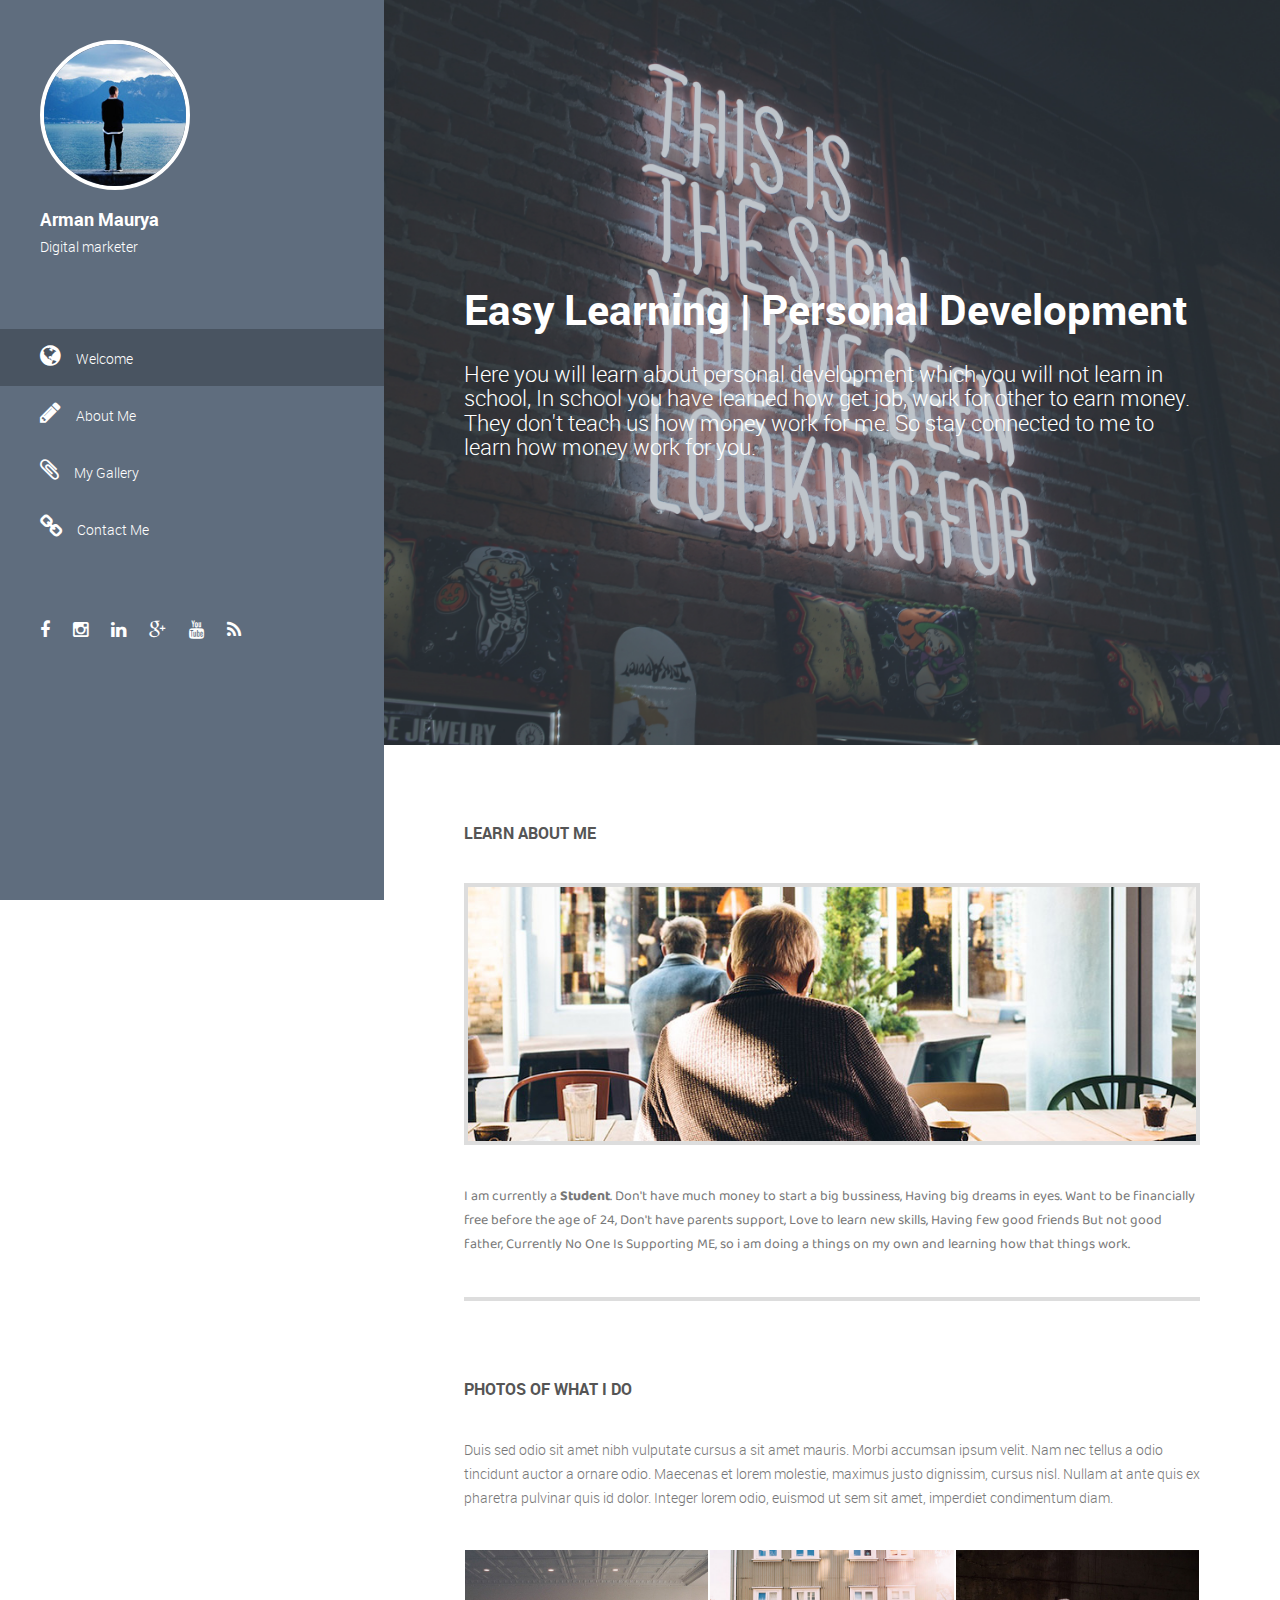
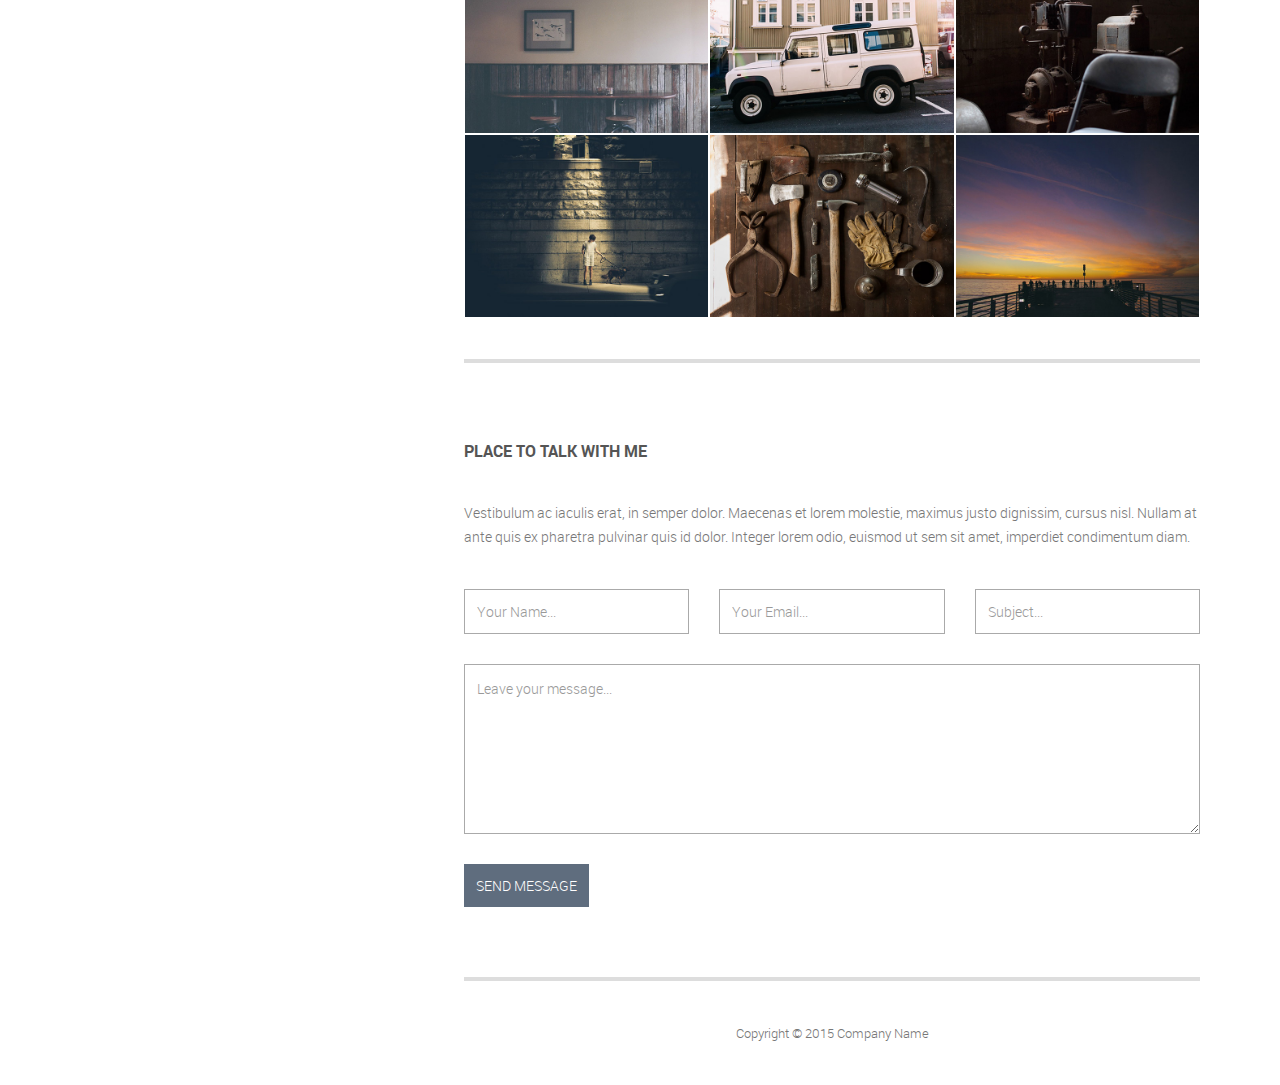
==== index.html @ f07951be "Update index.html" ====
<!DOCTYPE html>
<!--[if lt IE 7]>      <html class="no-js lt-ie9 lt-ie8 lt-ie7"> <![endif]-->
<!--[if IE 7]>         <html class="no-js lt-ie9 lt-ie8"> <![endif]-->
<!--[if IE 8]>         <html class="no-js lt-ie9"> <![endif]-->
<!--[if gt IE 8]><!--> <html class="no-js"> <!--<![endif]-->
    <head>
        <meta charset="utf-8">
        <meta http-equiv="X-UA-Compatible" content="IE=edge">
        <title>Arman Maurya</title>
        <meta name="description" content="">
        <!-- 
    	Volton Template
    	http://www.templatemo.com/tm-441-volton
        -->
        <meta name="viewport" content="width=device-width, initial-scale=1">
        
        <link rel="stylesheet" href="css/normalize.css">
        <link rel="stylesheet" href="css/font-awesome.css">
        <link rel="stylesheet" href="css/bootstrap.min.css">
        <link rel="stylesheet" href="css/templatemo-style.css">
        <script src="js/vendor/modernizr-2.6.2.min.js"></script>
        <link href="https://fonts.googleapis.com/css2?family=Baloo+Bhai+2:wght@600&family=Bree+Serif&display=swap" rel="stylesheet">
    </head>
    <body>
        <!--[if lt IE 7]>
            <p class="browsehappy">You are using an <strong>outdated</strong> browser. Please <a href="http://browsehappy.com/">upgrade your browser</a> to improve your experience.</p>
        <![endif]-->
    
        <div class="responsive-header visible-xs visible-sm">
            <div class="container">
                <div class="row">
                    <div class="col-md-12">
                        <div class="top-section">
                            <div class="profile-image">
                                <img src="img/profile.jpg" alt="Volton">
                            </div>
                            <div class="profile-content">
                                <h3 class="profile-title">Arman Maurya</h3>
                                <p class="profile-description">Digital Marketer</p>
                            </div>
                        </div>
                    </div>
                </div>
                <a href="#" class="toggle-menu"><i class="fa fa-bars"></i></a>
                <div class="main-navigation responsive-menu">
                    <ul class="navigation">
                        <li><a href="#top"><i class="fa fa-home"></i>Home</a></li>
                        <li><a href="#about"><i class="fa fa-user"></i>About Me</a></li>
                        <li><a href="#projects"><i class="fa fa-newspaper-o"></i>My Gallery</a></li>
                        <li><a href="#contact"><i class="fa fa-envelope"></i>Contact Me</a></li>
                    </ul>
                </div>
            </div>
        </div>

        <!-- SIDEBAR -->
        <div class="sidebar-menu hidden-xs hidden-sm">
            <div class="top-section">
                <div class="profile-image">
                    <img src="img/profile.jpg" alt="Volton">
                </div>
                <h3 class="profile-title">Arman Maurya</h3>
                <p class="profile-description">Digital marketer</p>
            </div> <!-- top-section -->
            <div class="main-navigation">
                <ul class="navigation">
                    <li><a href="#top"><i class="fa fa-globe"></i>Welcome</a></li>
                    <li><a href="#about"><i class="fa fa-pencil"></i>About Me</a></li>
                    <li><a href="#projects"><i class="fa fa-paperclip"></i>My Gallery</a></li>
                    <li><a href="#contact"><i class="fa fa-link"></i>Contact Me</a></li>
                </ul>
            </div> <!-- .main-navigation -->
            <div class="social-icons">
                <ul>
                    <li><a href="#"><i class="fa fa-facebook"></i></a></li>
                    <li><a href="https://www.instagram.com/arman.maurya6/"><i class="fa fa-instagram"></i></a></li>
                    <li><a href="#"><i class="fa fa-linkedin"></i></a></li>
                    <li><a href="#"><i class="fa fa-google-plus"></i></a></li>
                    <li><a href="#"><i class="fa fa-youtube"></i></a></li>
                    <li><a href="#"><i class="fa fa-rss"></i></a></li>
                </ul>
            </div> <!-- .social-icons -->
        </div> <!-- .sidebar-menu -->
        

        <div class="banner-bg" id="top">
            <div class="banner-overlay"></div>
            <div class="welcome-text">
                <h2>Easy Learning | Personal Development</h2>
                <h5>Here you will learn about personal development which you will not learn in school, In school you have learned how get job, work for other to earn
                    money. They don't teach us how money work for me. So stay connected to me to learn how money work for you.
                </h5>
            </div>
        </div>

        <!-- MAIN CONTENT -->
        <div class="main-content">
            <div class="fluid-container">

                <div class="content-wrapper">
                
                    <!-- ABOUT -->
                    <div class="page-section" id="about">
                    <div class="row">
                        <div class="col-md-12">
                            <h4 class="widget-title">Learn About Me</h4>
                            <div class="about-image">
                                <img src="img/8.jpg" alt="about me">
                            </div>
                            <p class="about-me">I am currently a <strong>Student</strong>. Don't have much money to start a big bussiness, Having big dreams in eyes. Want to be financially free before the age of 24, Don't have parents support, Love to learn new skills, Having few good friends But not good father, Currently No One Is Supporting ME, so i am doing a things on my own and learning how that things work. </p>
                            <hr>
                        </div>
                    </div> <!-- #about -->
                    </div>
                    
                    <!-- PROJECTS -->
                    <div class="page-section" id="projects">
                    <div class="row">
                        <div class="col-md-12">
                            <h4 class="widget-title">PHOTOS OF WHAT I DO</h4>
                            <p>Duis sed odio sit amet nibh vulputate cursus a sit amet mauris. Morbi accumsan ipsum velit. Nam nec tellus a odio tincidunt auctor a ornare odio. Maecenas et lorem molestie, maximus justo dignissim, cursus nisl. Nullam at ante quis ex pharetra pulvinar quis id dolor. Integer lorem odio, euismod ut sem sit amet, imperdiet condimentum diam.</p>
                        </div>
                    </div>
                    <div class="row projects-holder">
                        <div class="col-md-4 col-sm-6">
                            <div class="project-item">
                                <img src="img/1.jpg" alt="">
                                <div class="project-hover">
                                    <div class="inside">
                                        <h5><a href="#">Pellentesque porta ligula</a></h5>
                                        <p>Lorem ipsum dolor sit amet, consectetur adipiscing elit. Aliquam cursus</p>
                                    </div>
                                </div>
                            </div>
                        </div>
                        <div class="col-md-4 col-sm-6">
                            <div class="project-item">
                                <img src="img/2.jpg" alt="">
                                <div class="project-hover">
                                    <div class="inside">
                                        <h5><a href="#">Pellentesque porta ligula</a></h5>
                                        <p>Lorem ipsum dolor sit amet, consectetur adipiscing elit. Aliquam cursus</p>
                                    </div>
                                </div>
                            </div>
                        </div>
                        <div class="col-md-4 col-sm-6">
                            <div class="project-item">
                                <img src="img/3.jpg" alt="">
                                <div class="project-hover">
                                    <div class="inside">
                                        <h5><a href="#">Pellentesque porta ligula</a></h5>
                                        <p>Lorem ipsum dolor sit amet, consectetur adipiscing elit. Aliquam cursus.</p>
                                    </div>
                                </div>
                            </div>
                        </div>
                        <div class="col-md-4 col-sm-6">
                            <div class="project-item">
                                <img src="img/4.jpg" alt="">
                                <div class="project-hover">
                                    <div class="inside">
                                        <h5><a href="#">Pellentesque porta ligula</a></h5>
                                        <p>Quisque mattis sit amet dolor eu scelerisque. Vivamus bibendum massa et nisl tempus commodo.</p>
                                    </div>
                                </div>
                            </div>
                        </div>
                        <div class="col-md-4 col-sm-6">
                            <div class="project-item">
                                <img src="img/5.jpg" alt="">
                                <div class="project-hover">
                                    <div class="inside">
                                        <h5><a href="#">Pellentesque porta ligula</a></h5>
                                        <p>Quisque mattis sit amet dolor eu scelerisque. Vivamus bibendum massa et nisl tempus commodo.</p>
                                    </div>
                                </div>
                            </div>
                        </div>
                        <div class="col-md-4 col-sm-6">
                            <div class="project-item">
                                <img src="img/6.jpg" alt="">
                                <div class="project-hover">
                                    <div class="inside">
                                        <h5><a href="#">Pellentesque porta ligula</a></h5>
                                        <p>Quisque mattis sit amet dolor eu scelerisque. Vivamus bibendum massa et nisl tempus commodo.</p>
                                    </div>
                                </div>
                            </div>
                        </div>
                    </div> <!-- .projects-holder -->
                    </div>
                    <hr>

                    <!-- CONTACT -->
                    <div class="page-section" id="contact">
                    <div class="row">
                        <div class="col-md-12">
                            <h4 class="widget-title">PLACE TO TALK WITH ME</h4>
                            <p>Vestibulum ac iaculis erat, in semper dolor. Maecenas et lorem molestie, maximus justo dignissim, cursus nisl. Nullam at ante quis ex pharetra pulvinar quis id dolor. Integer lorem odio, euismod ut sem sit amet, imperdiet condimentum diam.</p>
                        </div>
                    </div>
                    <div class="row">
                        <form action="#" method="post" class="contact-form">
                            <fieldset class="col-md-4 col-sm-6">
                                <input type="text" id="your-name" placeholder="Your Name...">
                            </fieldset>
                            <fieldset class="col-md-4 col-sm-6">
                                <input type="email" id="email" placeholder="Your Email...">
                            </fieldset>
                            <fieldset class="col-md-4 col-sm-12">
                                <input type="text" id="your-subject" placeholder="Subject...">
                            </fieldset>
                            <fieldset class="col-md-12 col-sm-12">
                                <textarea name="message" id="message" cols="30" rows="6" placeholder="Leave your message..."></textarea>
                            </fieldset>
                            <fieldset class="col-md-12 col-sm-12">
                                <input type="submit" class="button big default" value="Send Message">
                            </fieldset>
                        </form>
                    </div> <!-- .contact-form -->
                    </div>
                    <hr>

                    <div class="row" id="footer">
                        <div class="col-md-12 text-center">
                            <p class="copyright-text">Copyright &copy; 2015 Company Name</p>
                        </div>
                    </div>

                </div>

            </div>
        </div>

        <script src="js/vendor/jquery-1.10.2.min.js"></script>
        <script src="js/min/plugins.min.js"></script>
        <script src="js/min/main.min.js"></script>

    </body>
</html>
---- css/templatemo-style.css ----
/*

Volton Template

http://www.templatemo.com/tm-441-volton

*/

@font-face {
  font-family: 'robotolight';
  src: url("../fonts/Roboto-Light-webfont.eot");
  src: url("../fonts/Roboto-Light-webfont.eot?#iefix") format("embedded-opentype"), url("../fonts/Roboto-Light-webfont.woff") format("woff"), url("../fonts/Roboto-Light-webfont.ttf") format("truetype"), url("../fonts/Roboto-Light-webfont.svg#robotolight") format("svg");
  font-weight: normal;
  font-style: normal;
}
@font-face {
  font-family: 'robotoregular';
  src: url("../fonts/Roboto-Regular-webfont.eot");
  src: url("../fonts/Roboto-Regular-webfont.eot?#iefix") format("embedded-opentype"), url("../fonts/Roboto-Regular-webfont.woff") format("woff"), url("../fonts/Roboto-Regular-webfont.ttf") format("truetype"), url("../fonts/Roboto-Regular-webfont.svg#robotoregular") format("svg");
  font-weight: normal;
  font-style: normal;
}
@font-face {
  font-family: 'robotobold';
  src: url("../fonts/Roboto-Bold-webfont.eot");
  src: url("../fonts/Roboto-Bold-webfont.eot?#iefix") format("embedded-opentype"), url("../fonts/Roboto-Bold-webfont.woff") format("woff"), url("../fonts/Roboto-Bold-webfont.ttf") format("truetype"), url("../fonts/Roboto-Bold-webfont.svg#robotobold") format("svg");
  font-weight: normal;
  font-style: normal;
}
/*---------------------------------------------------------
 1. Reset
-------------------------------------------------------- */
html, body, div, span, applet, object, iframe, h1, h2, h3, h4, h5, h6, p, blockquote, pre, a, abbr, acronym, address, big, cite, code, del, dfn, em, img, ins, kbd, q, s, samp, small, strike, strong, sub, sup, tt, var, b, u, i, center, dl, dt, dd, ol, ul, li, fieldset, form, label, legend, table, caption, tbody, tfoot, thead, tr, th, td, article, aside, canvas, details, embed, figure, figcaption, footer, header, hgroup, menu, nav, output, ruby, section, summary, time, mark, audio, video {
  margin: 0;
  padding: 0;
  border: 0;
  font-size: 100%;
  vertical-align: baseline;
}

.blue {
	color: #06C;
}

.green {
	color: #090;
}

main {
  display: block;
}

body {
  line-height: 1;
}

ol,
ul {
  list-style: none;
}

blockquote,
q {
  quotes: none;
}

blockquote:before,
blockquote:after {
  content: '';
  content: none;
}

table {
  border-collapse: collapse;
  border-spacing: 0;
}

html {
  font-size: 100%;
  -webkit-text-size-adjust: 100%;
  -ms-text-size-adjust: 100%;
}

a:focus {
  outline: none;
}

article,
aside,
details,
figcaption,
figure,
footer,
header,
hgroup,
nav,
section {
  display: block;
}

audio,
canvas,
video {
  display: inline-block;
  *display: inline;
  *zoom: 1;
}

audio:not([controls]) {
  display: none;
}

sub,
sup {
  line-height: 0;
  position: relative;
  vertical-align: baseline;
}

sup {
  top: -.5em;
}

sub {
  bottom: -.25em;
}

img {
  border: 0;
  -ms-interpolation-mode: bicubic;
}

button,
input,
select,
textarea {
  font-size: 100%;
  margin: 0;
  vertical-align: baseline;
  *vertical-align: middle;
}

button,
input {
  line-height: normal;
  *overflow: visible;
}

button::-moz-focus-inner,
input::-moz-focus-inner {
  border: 0;
  padding: 0;
}

button,
input[type="button"],
input[type="reset"],
input[type="submit"] {
  cursor: pointer;
  -webkit-appearance: button;
}

input[type="search"] {
  -webkit-appearance: textfield;
}

input[type="search"]:-webkit-search-decoration {
  -webkit-appearance: none;
}

textarea {
  overflow: auto;
  vertical-align: top;
}

/*---------------------------------------------------------
 2. Basic Style
-------------------------------------------------------- */
body {
  font-size: 14px;
  line-height: 24px;
  color: #777777;
  font-family: 'robotolight';
  overflow-x: hidden;
}

.about-me {
  font-family: 'Baloo Bhai 2', cursive;
}

a {
  color: #006699;
  -webkit-transition: all 150ms ease-in-out;
  -moz-transition: all 150ms ease-in-out;
  -ms-transition: all 150ms ease-in-out;
  -o-transition: all 150ms ease-in-out;
  transition: all 150ms ease-in-out;
  text-decoration: none !important;
}
a:hover {
  color: #555555;
}

h1, h2, h3, h4, h5 {
  color: #555555;
}

::-webkit-input-placeholder {
  color: #999999;
}

:-moz-placeholder {
  /* Firefox 18- */
  color: #999999;
}

::-moz-placeholder {
  /* Firefox 19+ */
  color: #999999;
}

:-ms-input-placeholder {
  color: #999999;
}

.main-content,
.banner-bg {
  float: right;
  width: 77%;
}
@media screen and (max-width: 1290px) {
  .main-content,
  .banner-bg {
    width: 70%;
  }
}
@media screen and (max-width: 992px) {
  .main-content,
  .banner-bg {
    width: 100%;
  }
}

.content-wrapper {
  padding: 0 80px;
}
@media screen and (max-width: 992px) {
  .content-wrapper {
    padding: 0 30px;
  }
}

h4.widget-title {
  font-size: 16px;
  font-family: 'robotobold';
  text-transform: uppercase;
  margin-bottom: 40px;
}

hr {
  position: relative;
  outline: 0;
  border: 0;
  width: 100%;
  height: 4px;
  background: #dddddd;
  margin-top: 40px;
  margin-bottom: 0;
}

.page-section {
  padding-top: 80px;
}

/*---------------------------------------------------------
 3. Header
-------------------------------------------------------- */
.sidebar-menu {
  float: left;
  width: 23%;
  height: 100%;
  position: fixed;
  background-color: #5f6d7e;
  color: white;
  overflow-y: hidden;
}
@media screen and (max-width: 1290px) {
  .sidebar-menu {
    overflow-y: scroll;
    width: 30%;
  }
}

.top-section {
  padding: 40px;
}

.profile-image {
  width: 150px;
  height: 150px;
  border: 4px solid white;
  -webkit-border-radius: 75px;
  border-radius: 75px;
  overflow: hidden;
  margin-bottom: 20px;
}
.profile-image img {
  width: 100%;
}

h3.profile-title {
  margin-bottom: 5px;
  color: white;
  font-size: 18px;
  font-family: 'robotobold';
}

.main-navigation {
  margin: 30px 0;
}
.main-navigation li {
  display: block;
}
.main-navigation li a {
  padding: 15px 40px;
  display: block;
  color: white;
  font-size: 14px;
}
.main-navigation li a i {
  margin-right: 15px;
  font-size: 24px;
}
.main-navigation li a:hover {
  background: #5b6878;
}
.main-navigation li a.active {
  background: #495461;
}
.main-navigation li a.active:hover {
  background: #495461;
}

.social-icons {
  display: block;
  padding: 30px 40px;
}
.social-icons li {
  display: inline-block;
  margin-right: 20px;
}
.social-icons a {
  font-size: 18px;
  color: white;
}
.social-icons a:hover {
  color: #282e35;
}

.responsive-header {
  background: #5f6d7e;
  text-align: center;
}
@media screen and (max-width: 992px) {
  .responsive-header .main-navigation {
    margin-top: 10px;
    display: none;
  }
}
@media screen and (max-width: 992px) {
  .responsive-header p {
    color: white;
  }
}
@media screen and (max-width: 992px) {
  .responsive-header .profile-image {
    float: left;
    width: 100px;
    height: 100px;
    -webkit-border-radius: 50px;
    border-radius: 50px;
    overflow: hidden;
    margin-right: 30px;
  }
  .responsive-header .profile-content {
    text-align: left;
    margin-top: 30px;
    overflow: hidden;
  }
}

@media screen and (max-width: 992px) {
  .top-section {
    padding-bottom: 0;
  }
}

@media screen and (max-width: 992px) {
  .main-navigation a {
    padding: 10px;
  }
  .main-navigation a.active {
    background: #5f6d7e !important;
  }
  .main-navigation a:hover {
    background: #5f6d7e !important;
  }
}

.toggle-menu {
  width: 100%;
  display: block;
  padding: 20px;
  margin-top: 30px;
  background: #6cc0f7;
  color: white;
  font-size: 18px;
}
.toggle-menu:hover {
  color: white;
}

/*---------------------------------------------------------
 4. Main Content
-------------------------------------------------------- */
/*------ banner ------ */
.banner-bg {
  padding: 286px 80px;
  position: relative;
  background: url("../img/7.jpg");
  background-repeat: no-repeat;
  background-position: center;
  background-size: cover;
  z-index: 2;
}

.banner-overlay {
  position: absolute;
  width: 100%;
  height: 100%;
  background: rgba(95, 109, 126, 0.4);
  top: 0;
  left: 0;
  z-index: 3;
}

.welcome-text {
  position: relative;
  z-index: 4;
}
.welcome-text h2 {
  font-size: 42px;
  font-family: 'robotobold';
  color: white;
  margin-bottom: 30px;
}
.welcome-text h5 {
  font-size: 22px;
  color: white;
}

/*------ about us ------ */
.about-image {
  overflow: hidden;
  border: 4px solid #dddddd;
  margin-bottom: 40px;
}
.about-image img {
  width: 100%;
  display: block;
}

/*------ projects ------ */
.projects-holder {
  margin-right: 0;
  margin-left: 0;
  margin-top: 40px;
}
.projects-holder .col-md-4,
.projects-holder .col-md-4 {
  padding-right: 1px;
  padding-left: 1px;
}

.project-item {
  width: 100%;
  margin-bottom: 2px;
  overflow: hidden;
  position: relative;
}
.project-item img {
  width: 100%;
  display: block;
}
.project-item:hover .project-hover {
  top: 0;
  opacity: 1;
  visibility: visible;
}

.project-hover {
  position: absolute;
  width: 100%;
  height: 100%;
  top: 40px;
  left: 0;
  background: rgba(0, 0, 0, 0.9);
  opacity: 0;
  visibility: 0;
  -webkit-transition: all 200ms linear;
  -moz-transition: all 200ms linear;
  -ms-transition: all 200ms linear;
  -o-transition: all 200ms linear;
  transition: all 200ms linear;
}
.project-hover .inside {
  position: absolute;
  width: 100%;
  left: 0;
  bottom: 0;
  padding: 30px;
}
.project-hover h5 {
  font-size: 16px;
  margin-bottom: 15px;
}
.project-hover h5 a {
  color: white;
}
.project-hover p {
  color: white;
  font-size: 13px;
  line-height: 20px;
}

/*------ contact ------ */
.contact-form {
  margin-top: 40px;
}
.contact-form input, .contact-form textarea {
  width: 100%;
  outline: 0;
  border: 1px solid #aaaaaa;
  padding: 12px;
  color: #999999;
  margin-bottom: 30px;
}
.contact-form input:focus, .contact-form textarea:focus {
  outline: 0;
}
.contact-form .button {
  width: auto;
  background: #5f6d7e;
  color: white;
  text-transform: uppercase;
  border: 0;
}

/*---------------------------------------------------------
 5. Footer
-------------------------------------------------------- */
#footer p.copyright-text {
  margin: 40px 0;
  font-size: 13px;
}
#footer p.copyright-text a {
  color: #5f6d7e;
}
#footer p.copyright-text a:hover {
  color: #6cc0f7;
}
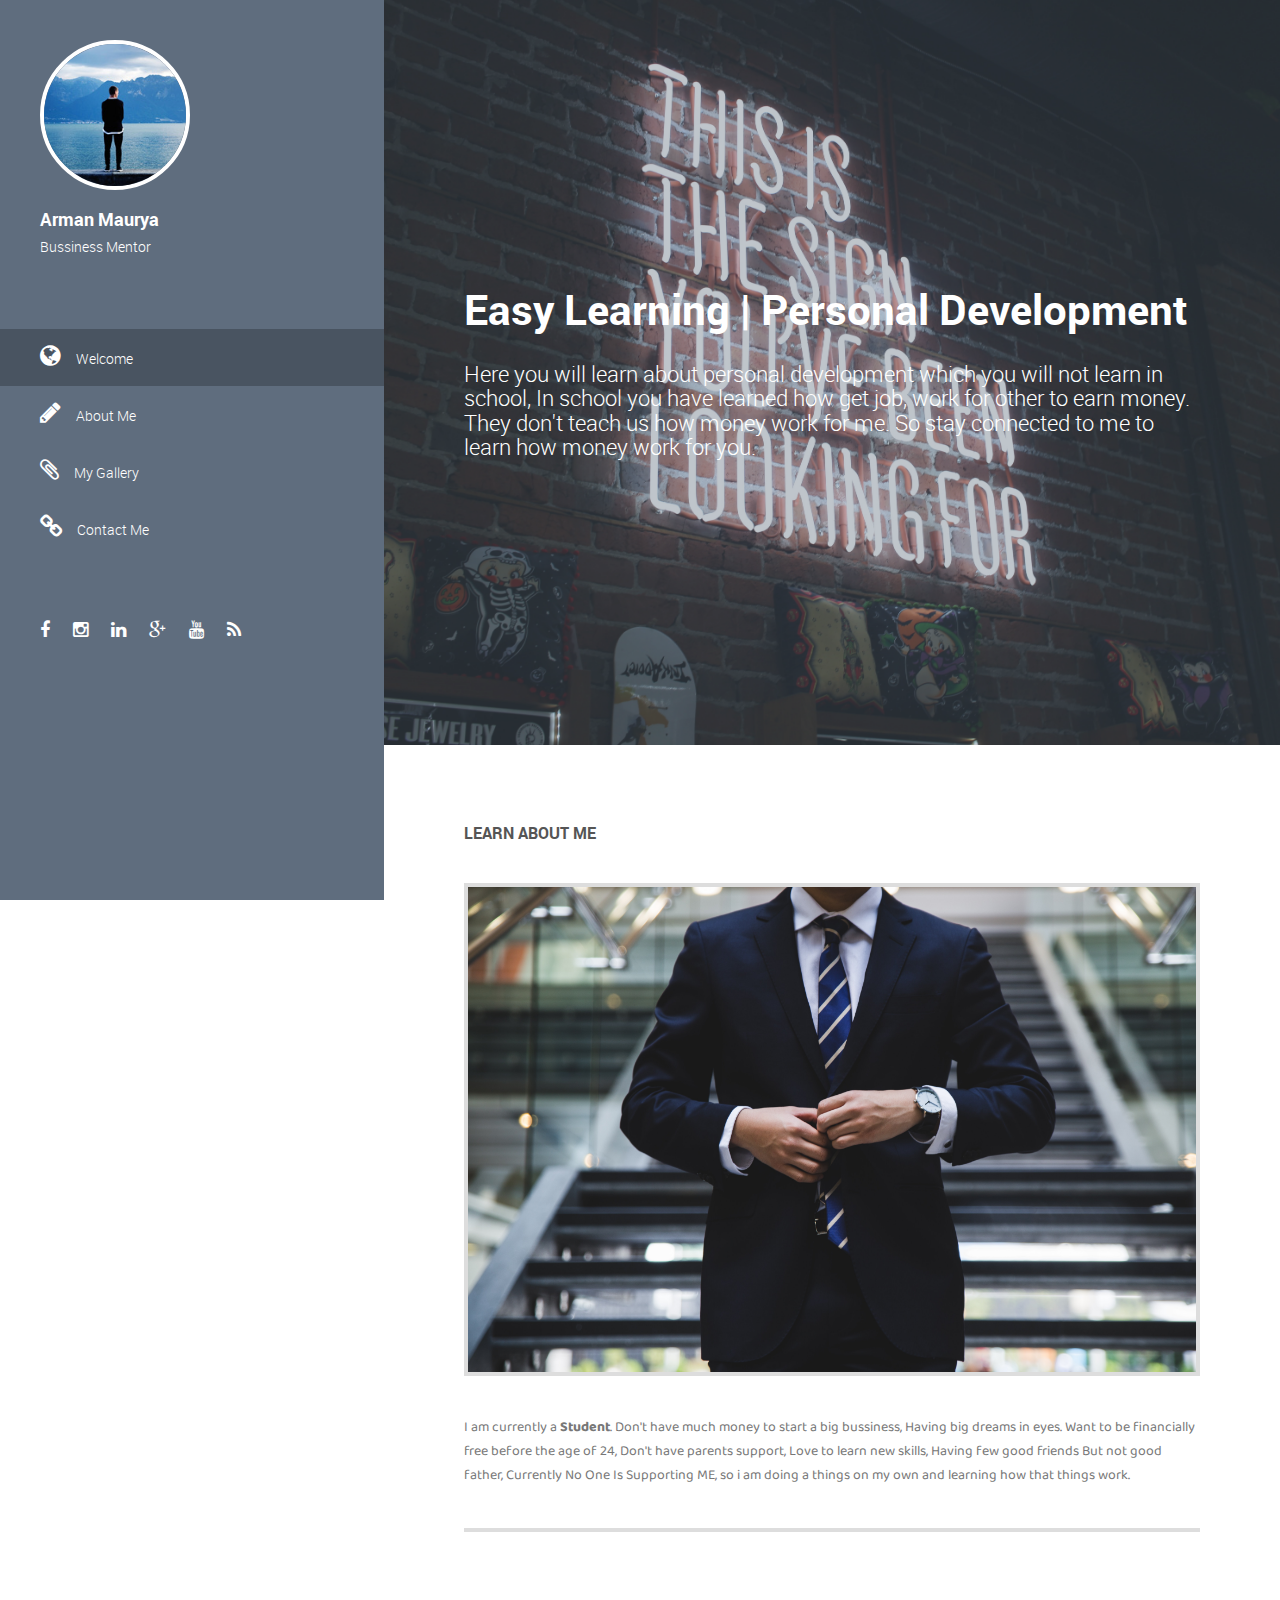
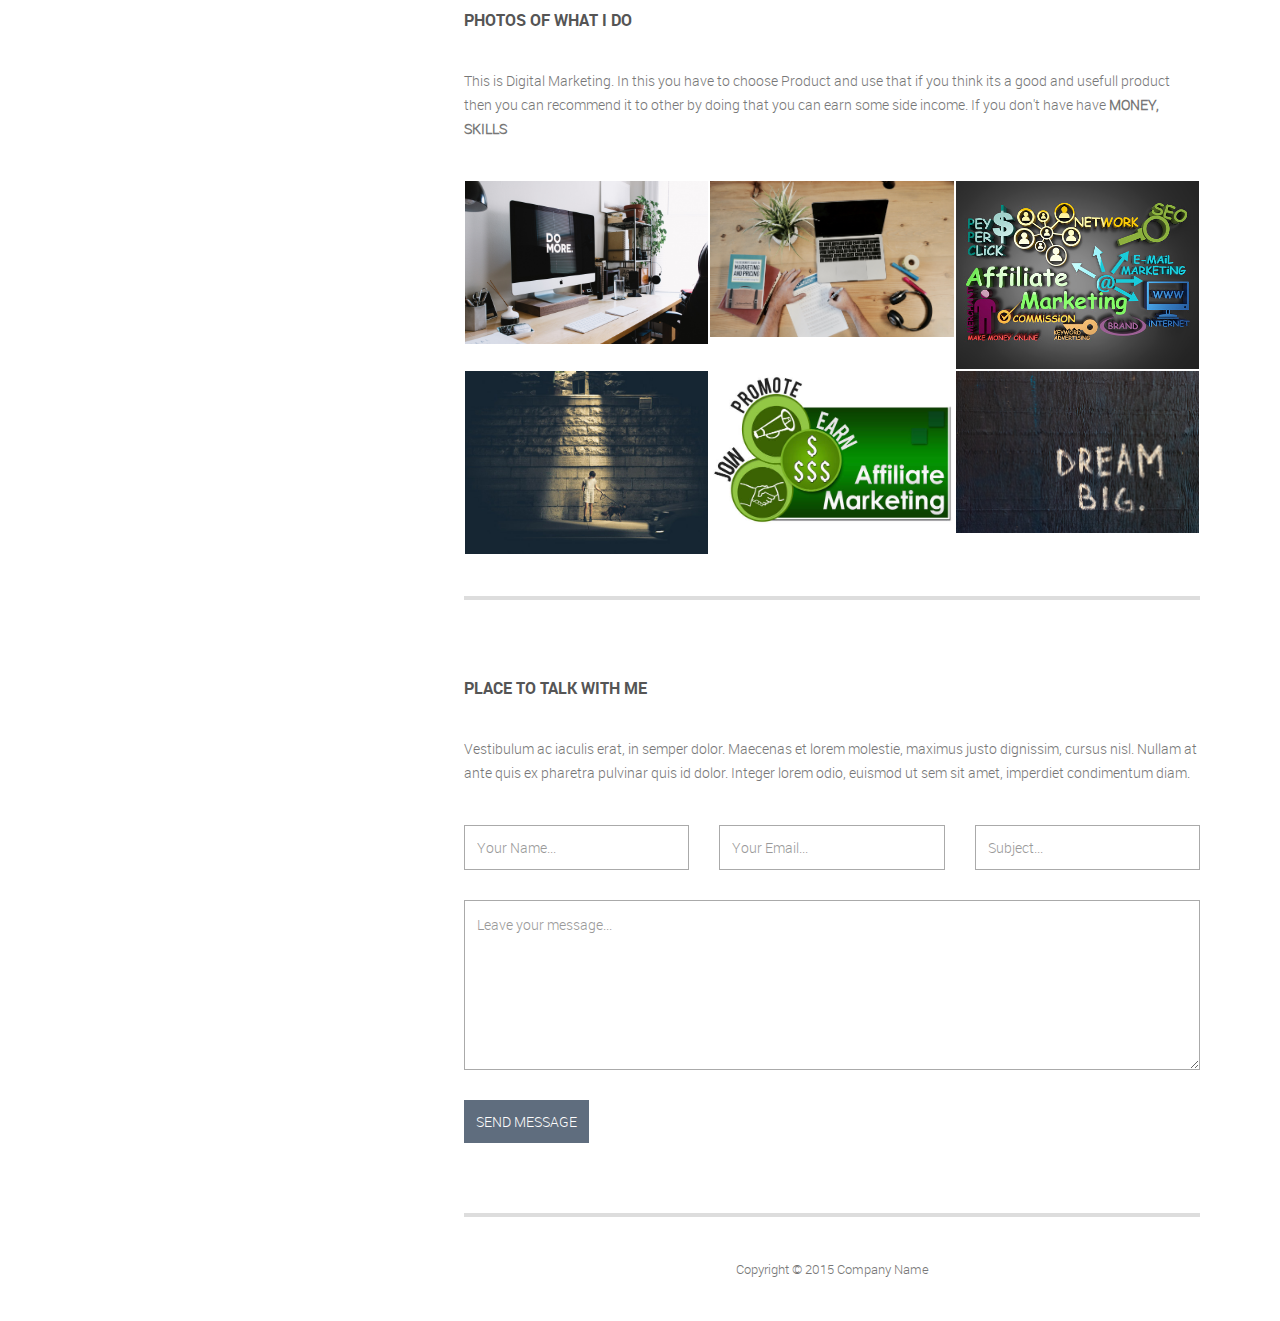
==== commit 5fd41dcc: "Add files via upload" ====
--- a/index.html
+++ b/index.html
@@ -36,7 +36,7 @@
                             </div>
                             <div class="profile-content">
                                 <h3 class="profile-title">Arman Maurya</h3>
-                                <p class="profile-description">Digital Marketer</p>
+                                <p class="profile-description">Bussiness Mentor</p>
                             </div>
                         </div>
                     </div>
@@ -60,7 +60,7 @@
                     <img src="img/profile.jpg" alt="Volton">
                 </div>
                 <h3 class="profile-title">Arman Maurya</h3>
-                <p class="profile-description">Digital marketer</p>
+                <p class="profile-description">Bussiness Mentor</p>
             </div> <!-- top-section -->
             <div class="main-navigation">
                 <ul class="navigation">
@@ -73,7 +73,7 @@
             <div class="social-icons">
                 <ul>
                     <li><a href="#"><i class="fa fa-facebook"></i></a></li>
-                    <li><a href="https://www.instagram.com/arman.maurya6/"><i class="fa fa-instagram"></i></a></li>
+                    <li><a href="#"><i class="fa fa-instagram"></i></a></li>
                     <li><a href="#"><i class="fa fa-linkedin"></i></a></li>
                     <li><a href="#"><i class="fa fa-google-plus"></i></a></li>
                     <li><a href="#"><i class="fa fa-youtube"></i></a></li>
@@ -118,7 +118,9 @@
                     <div class="row">
                         <div class="col-md-12">
                             <h4 class="widget-title">PHOTOS OF WHAT I DO</h4>
-                            <p>Duis sed odio sit amet nibh vulputate cursus a sit amet mauris. Morbi accumsan ipsum velit. Nam nec tellus a odio tincidunt auctor a ornare odio. Maecenas et lorem molestie, maximus justo dignissim, cursus nisl. Nullam at ante quis ex pharetra pulvinar quis id dolor. Integer lorem odio, euismod ut sem sit amet, imperdiet condimentum diam.</p>
+                            <p>This is Digital Marketing. In this you have to choose Product and use that if you think its a good and usefull product then you can recommend it to other by doing that you can earn some side income.
+                                If you don't have have <strong>MONEY, SKILLS</strong>
+                            </p>
                         </div>
                     </div>
                     <div class="row projects-holder">
@@ -238,4 +240,4 @@
         <script src="js/min/main.min.js"></script>
 
     </body>
-</html>
+</html>--- a/css/templatemo-style.css
+++ b/css/templatemo-style.css
@@ -408,13 +408,14 @@
 }
 
 .toggle-menu {
-  width: 100%;
-  display: block;
-  padding: 20px;
-  margin-top: 30px;
-  background: #6cc0f7;
-  color: white;
-  font-size: 18px;
+    margin-bottom: 7px;
+    width: 100%;
+    display: block;
+    padding: 20px;
+    margin-top: 12px;
+    background: #6cc0f7;
+    color: white;
+    font-size: 18px;
 }
 .toggle-menu:hover {
   color: white;
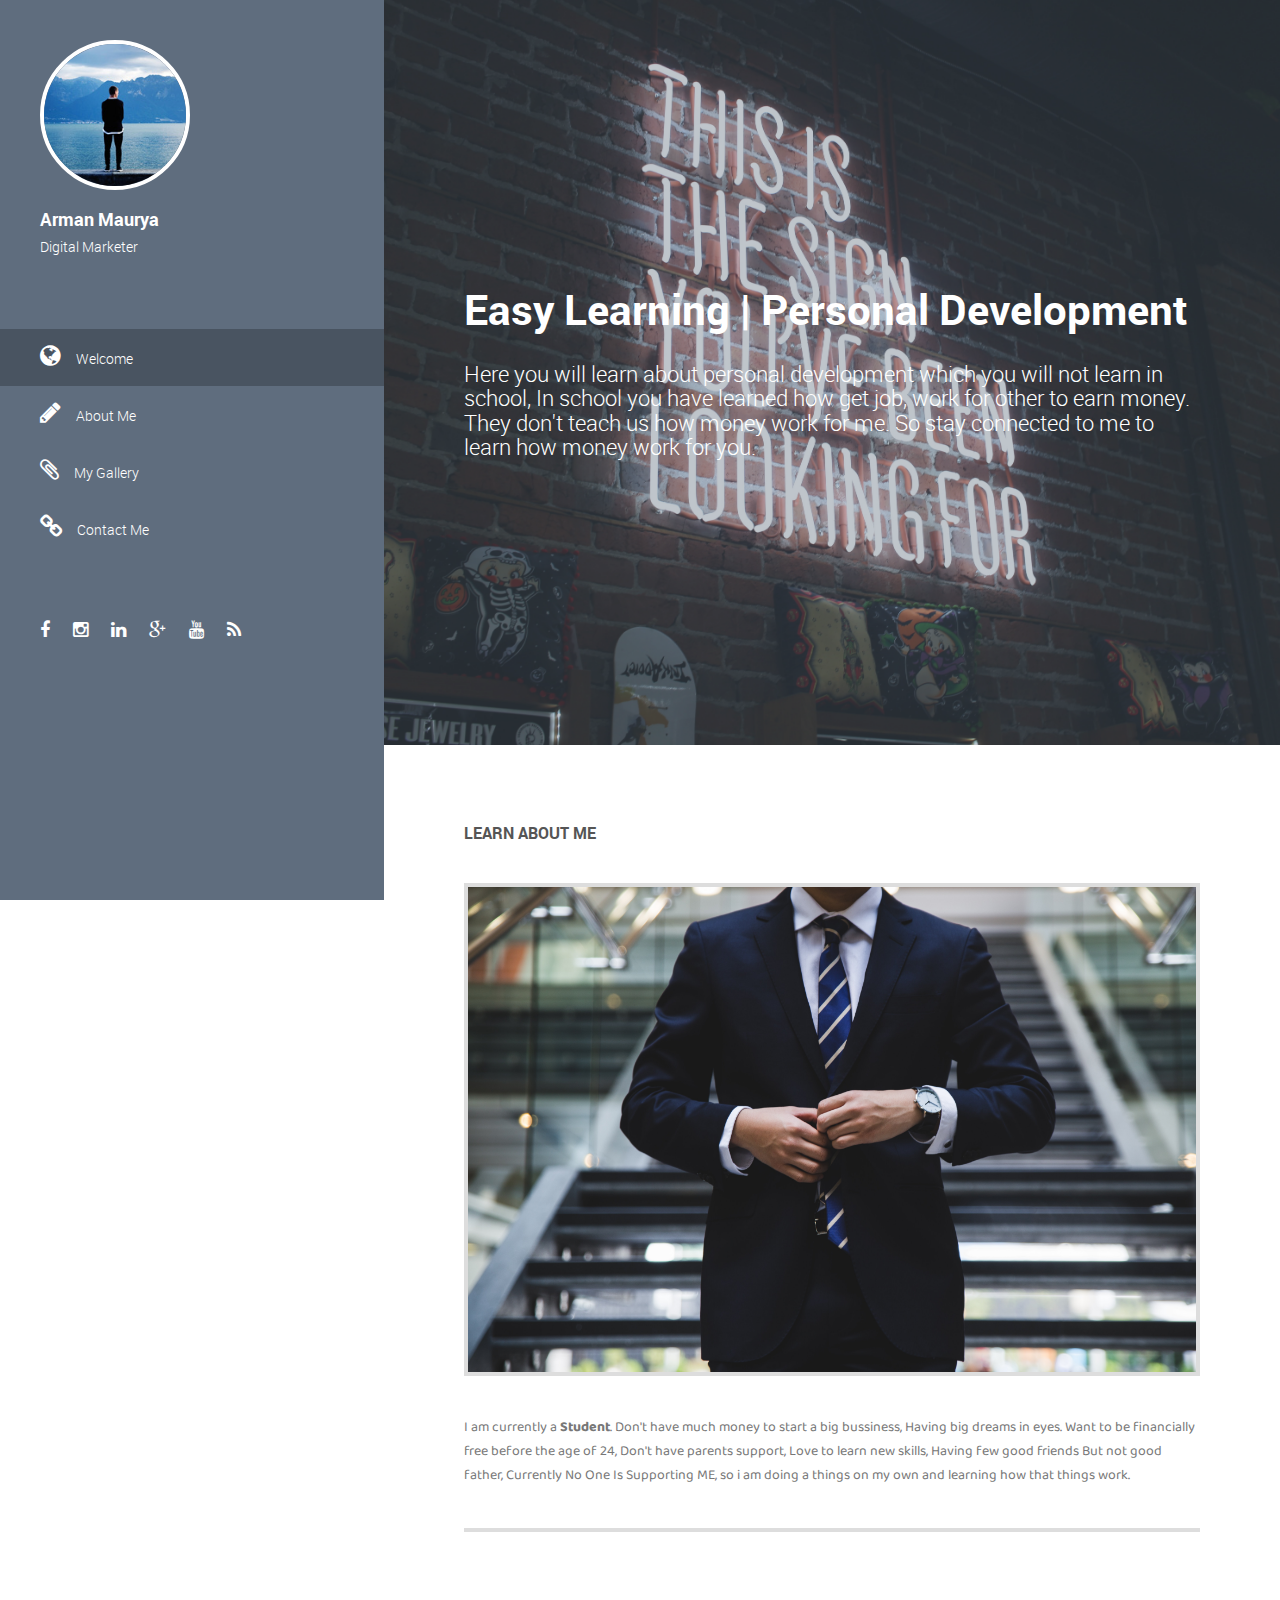
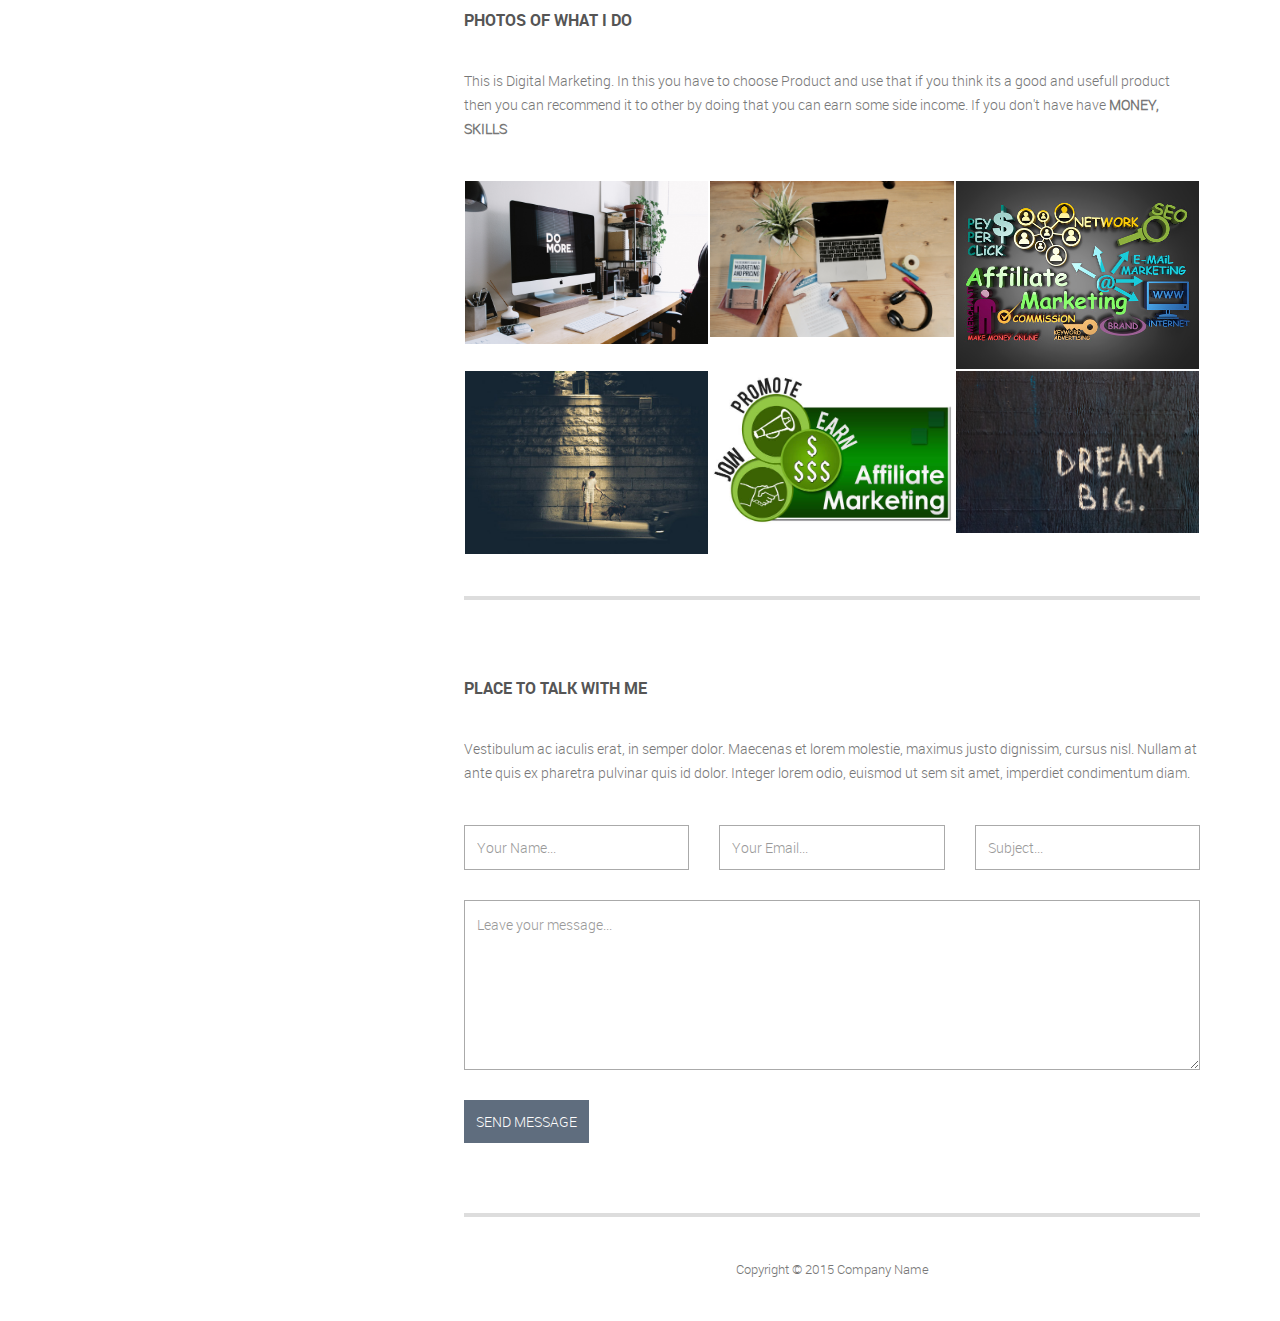
==== commit 9231c732: "Update index.html" ====
--- a/index.html
+++ b/index.html
@@ -36,7 +36,7 @@
                             </div>
                             <div class="profile-content">
                                 <h3 class="profile-title">Arman Maurya</h3>
-                                <p class="profile-description">Bussiness Mentor</p>
+                                <p class="profile-description">Digital Marketer</p>
                             </div>
                         </div>
                     </div>
@@ -60,7 +60,7 @@
                     <img src="img/profile.jpg" alt="Volton">
                 </div>
                 <h3 class="profile-title">Arman Maurya</h3>
-                <p class="profile-description">Bussiness Mentor</p>
+                <p class="profile-description">Digital Marketer</p>
             </div> <!-- top-section -->
             <div class="main-navigation">
                 <ul class="navigation">
@@ -240,4 +240,4 @@
         <script src="js/min/main.min.js"></script>
 
     </body>
-</html>+</html>
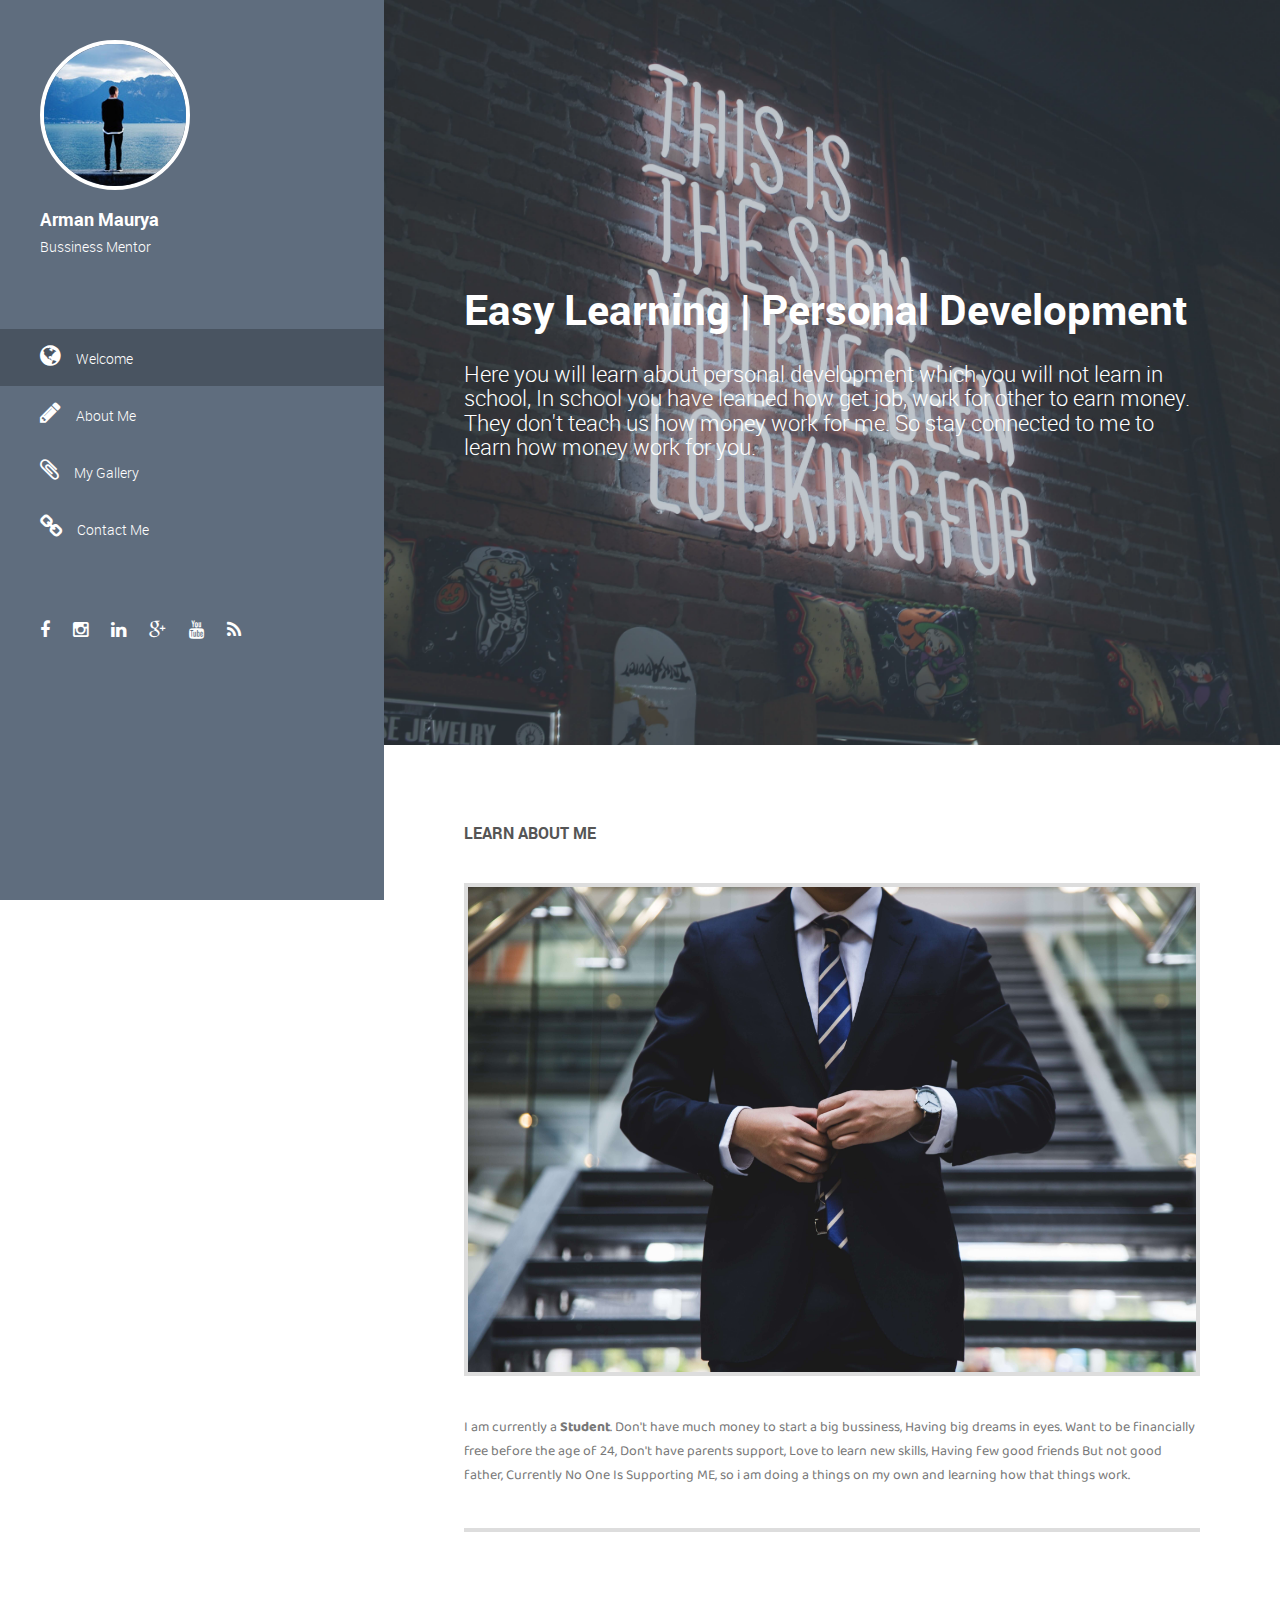
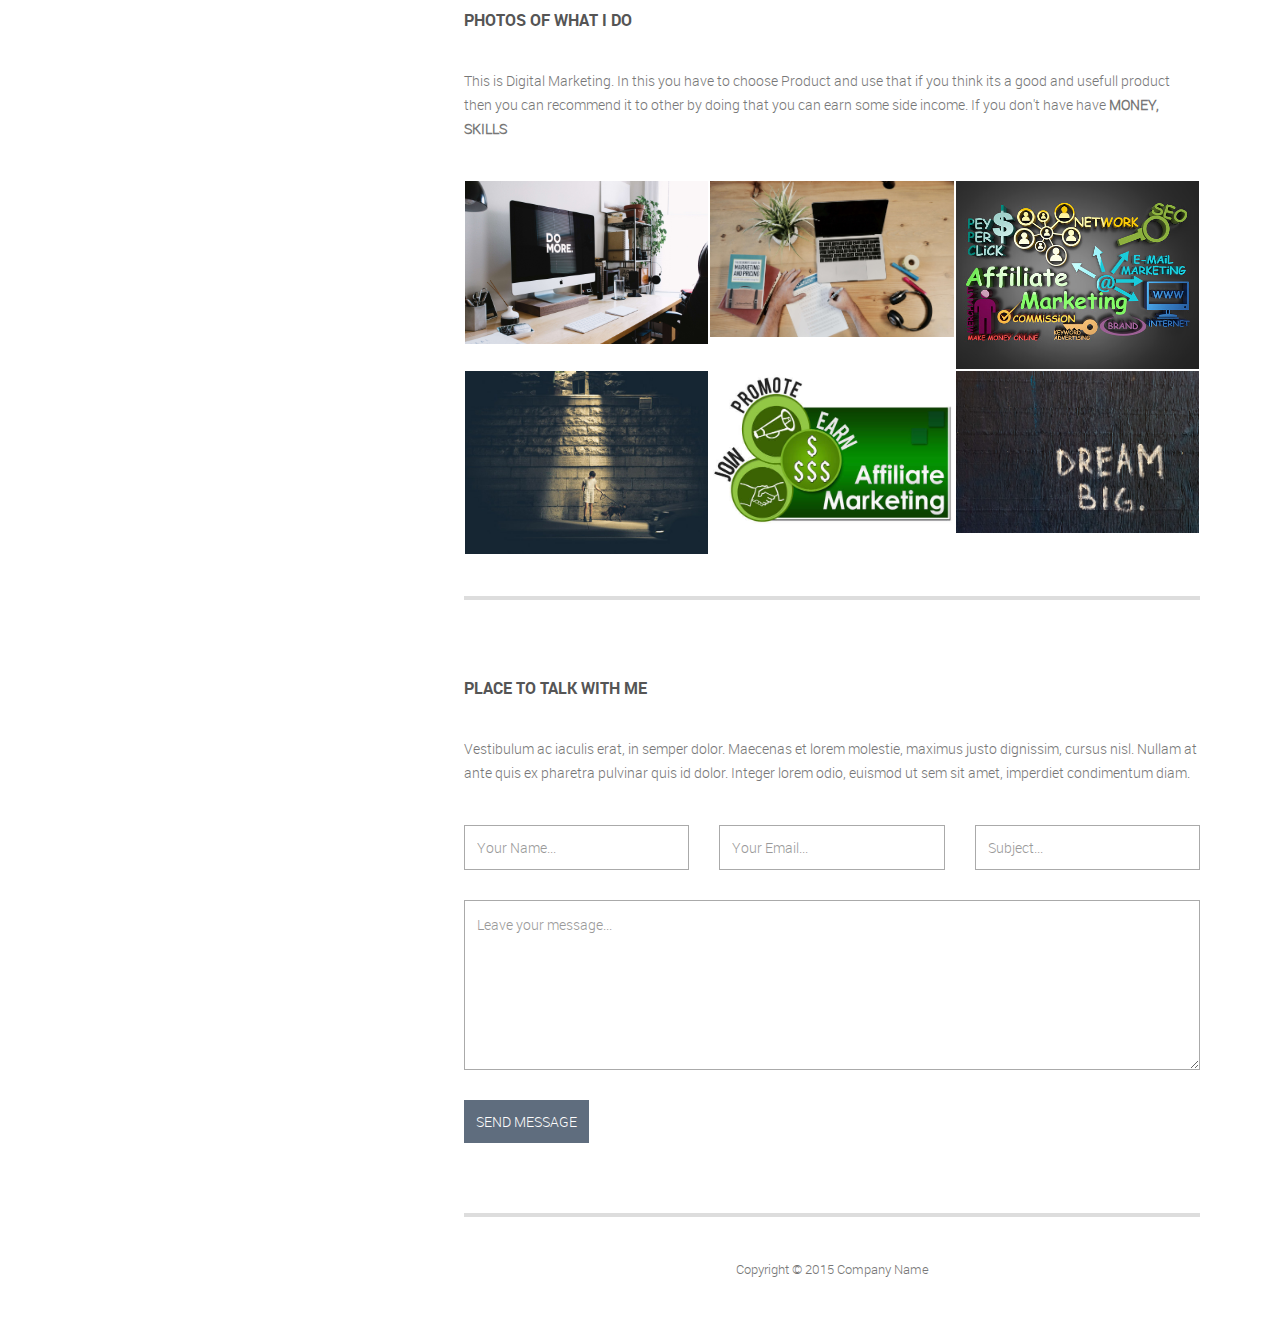
==== commit b6480b12: "Add files via upload" ====
--- a/index.html
+++ b/index.html
@@ -36,7 +36,7 @@
                             </div>
                             <div class="profile-content">
                                 <h3 class="profile-title">Arman Maurya</h3>
-                                <p class="profile-description">Digital Marketer</p>
+                                <p class="profile-description">Bussiness Mentor</p>
                             </div>
                         </div>
                     </div>
@@ -60,7 +60,7 @@
                     <img src="img/profile.jpg" alt="Volton">
                 </div>
                 <h3 class="profile-title">Arman Maurya</h3>
-                <p class="profile-description">Digital Marketer</p>
+                <p class="profile-description">Bussiness Mentor</p>
             </div> <!-- top-section -->
             <div class="main-navigation">
                 <ul class="navigation">
@@ -240,4 +240,4 @@
         <script src="js/min/main.min.js"></script>
 
     </body>
-</html>
+</html>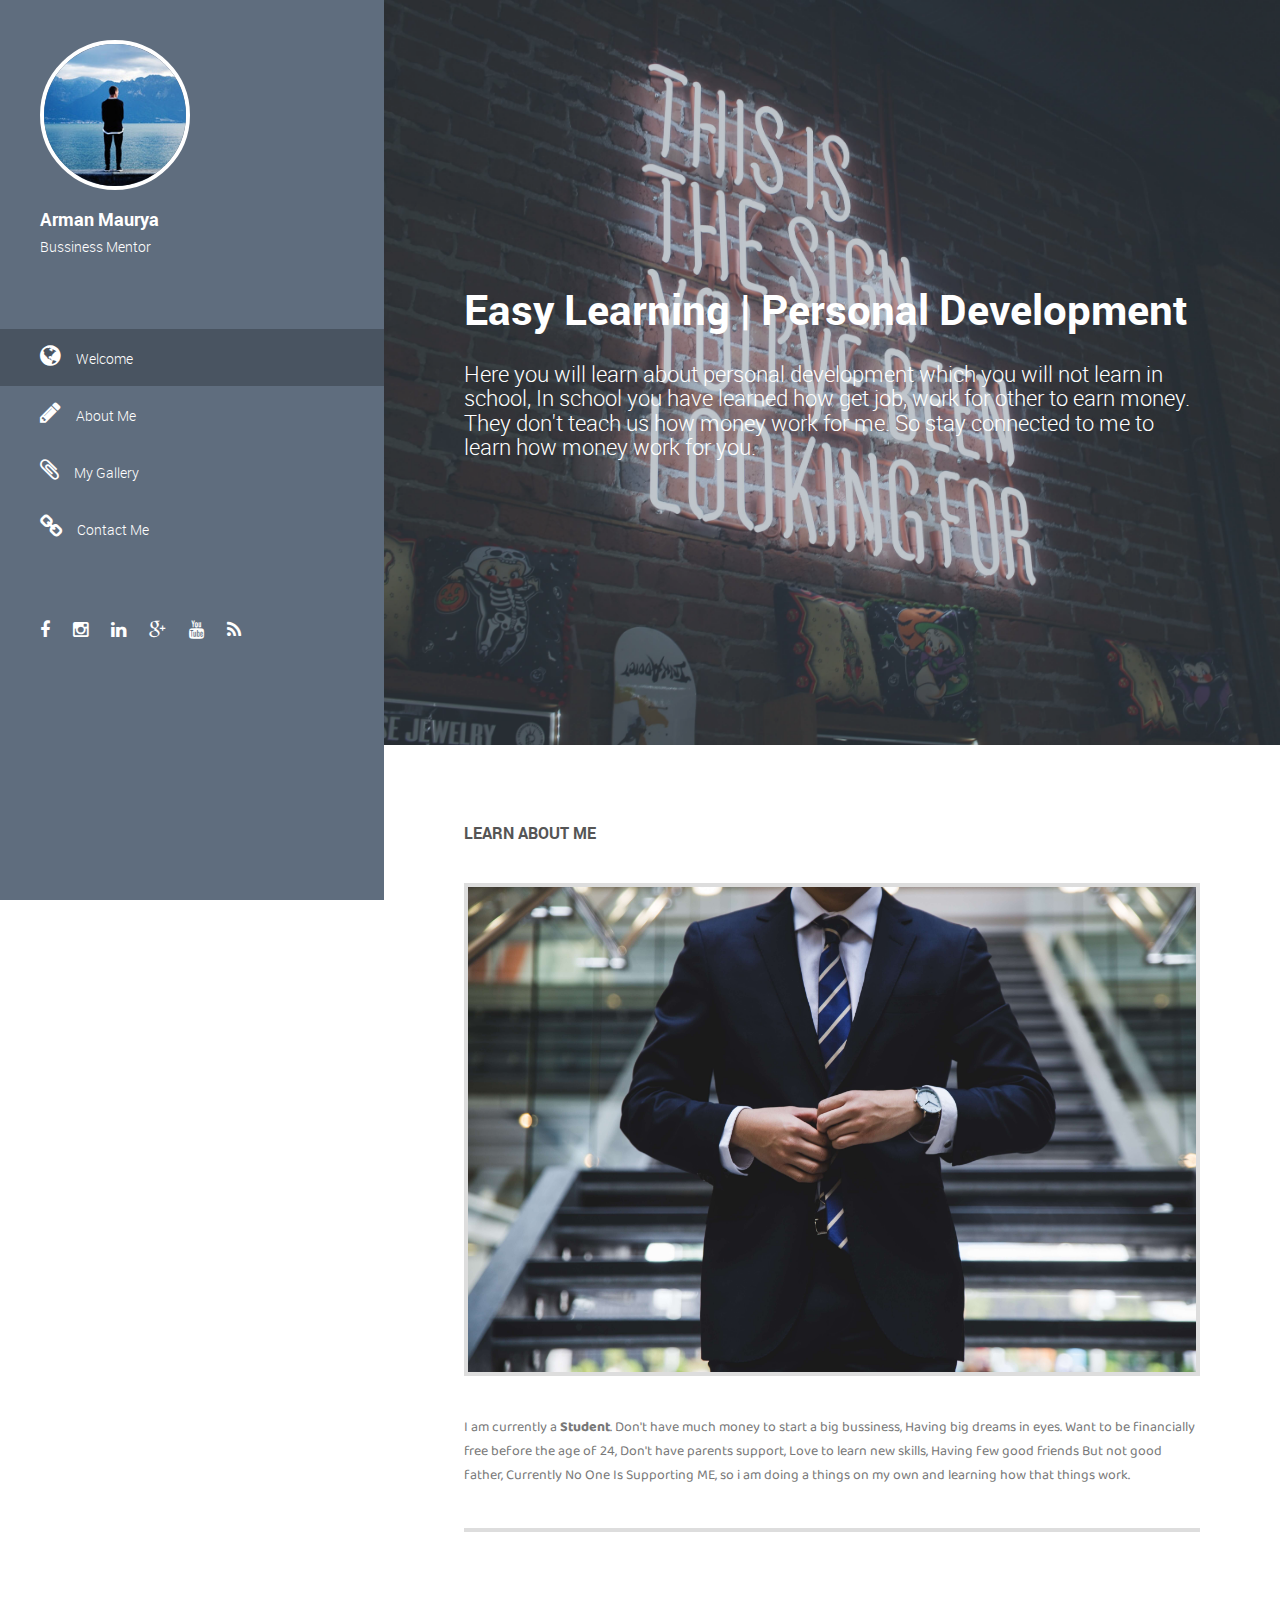
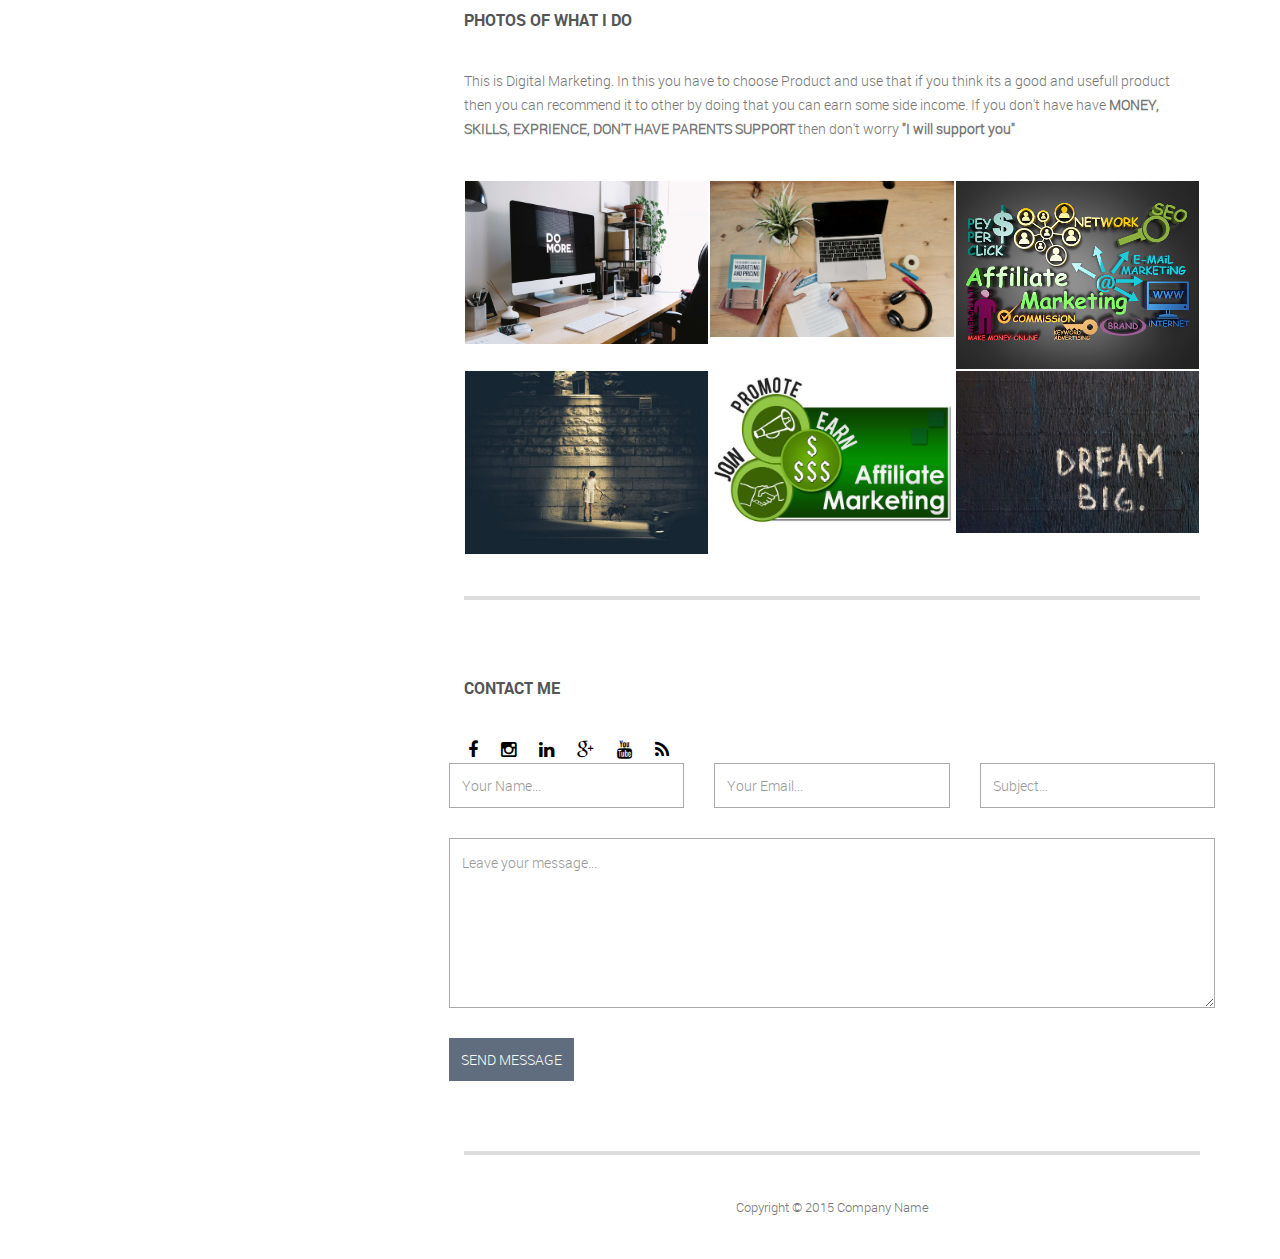
==== commit 63ed2477: "Add files via upload" ====
--- a/index.html
+++ b/index.html
@@ -73,7 +73,7 @@
             <div class="social-icons">
                 <ul>
                     <li><a href="#"><i class="fa fa-facebook"></i></a></li>
-                    <li><a href="#"><i class="fa fa-instagram"></i></a></li>
+                    <li><a href="https://www.instagram.com/arman.maurya6/"><i class="fa fa-instagram"></i></a></li>
                     <li><a href="#"><i class="fa fa-linkedin"></i></a></li>
                     <li><a href="#"><i class="fa fa-google-plus"></i></a></li>
                     <li><a href="#"><i class="fa fa-youtube"></i></a></li>
@@ -119,7 +119,7 @@
                         <div class="col-md-12">
                             <h4 class="widget-title">PHOTOS OF WHAT I DO</h4>
                             <p>This is Digital Marketing. In this you have to choose Product and use that if you think its a good and usefull product then you can recommend it to other by doing that you can earn some side income.
-                                If you don't have have <strong>MONEY, SKILLS</strong>
+                                If you don't have have <strong>MONEY, SKILLS, EXPRIENCE, DON'T HAVE PARENTS SUPPORT </strong> then don't worry <strong>"I will support you"</strong>
                             </p>
                         </div>
                     </div>
@@ -198,9 +198,17 @@
                     <div class="page-section" id="contact">
                     <div class="row">
                         <div class="col-md-12">
-                            <h4 class="widget-title">PLACE TO TALK WITH ME</h4>
-                            <p>Vestibulum ac iaculis erat, in semper dolor. Maecenas et lorem molestie, maximus justo dignissim, cursus nisl. Nullam at ante quis ex pharetra pulvinar quis id dolor. Integer lorem odio, euismod ut sem sit amet, imperdiet condimentum diam.</p>
-                        </div>
+                            <h4 class="widget-title">Contact ME</h4>
+                            <div class="social-icon">
+                                <ul>
+                                    <li><a href="#"><i class="fa fa-facebook"></i></a></li>
+                                    <li><a href="https://www.instagram.com/arman.maurya6/" target="_blank"><i class="fa fa-instagram"></i></a></li>
+                                    <li><a href="#"><i class="fa fa-linkedin"></i></a></li>
+                                    <li><a href="#"><i class="fa fa-google-plus"></i></a></li>
+                                    <li><a href="#"><i class="fa fa-youtube"></i></a></li>
+                                    <li><a href="#"><i class="fa fa-rss"></i></a></li>
+                                </ul>
+                        </div> 
                     </div>
                     <div class="row">
                         <form action="#" method="post" class="contact-form">
--- a/css/templatemo-style.css
+++ b/css/templatemo-style.css
@@ -354,6 +354,23 @@
   color: white;
 }
 .social-icons a:hover {
+  color: #282e35;
+}
+
+/* mobile social Icon */
+.social-icon {
+  display: block;
+  padding: 0px 4px;
+}
+.social-icon li {
+  display: inline-block;
+  margin-right: 20px;
+}
+.social-icon a {
+  font-size: 18px;
+  color: black;
+}
+.social-icon a:hover {
   color: #282e35;
 }
 
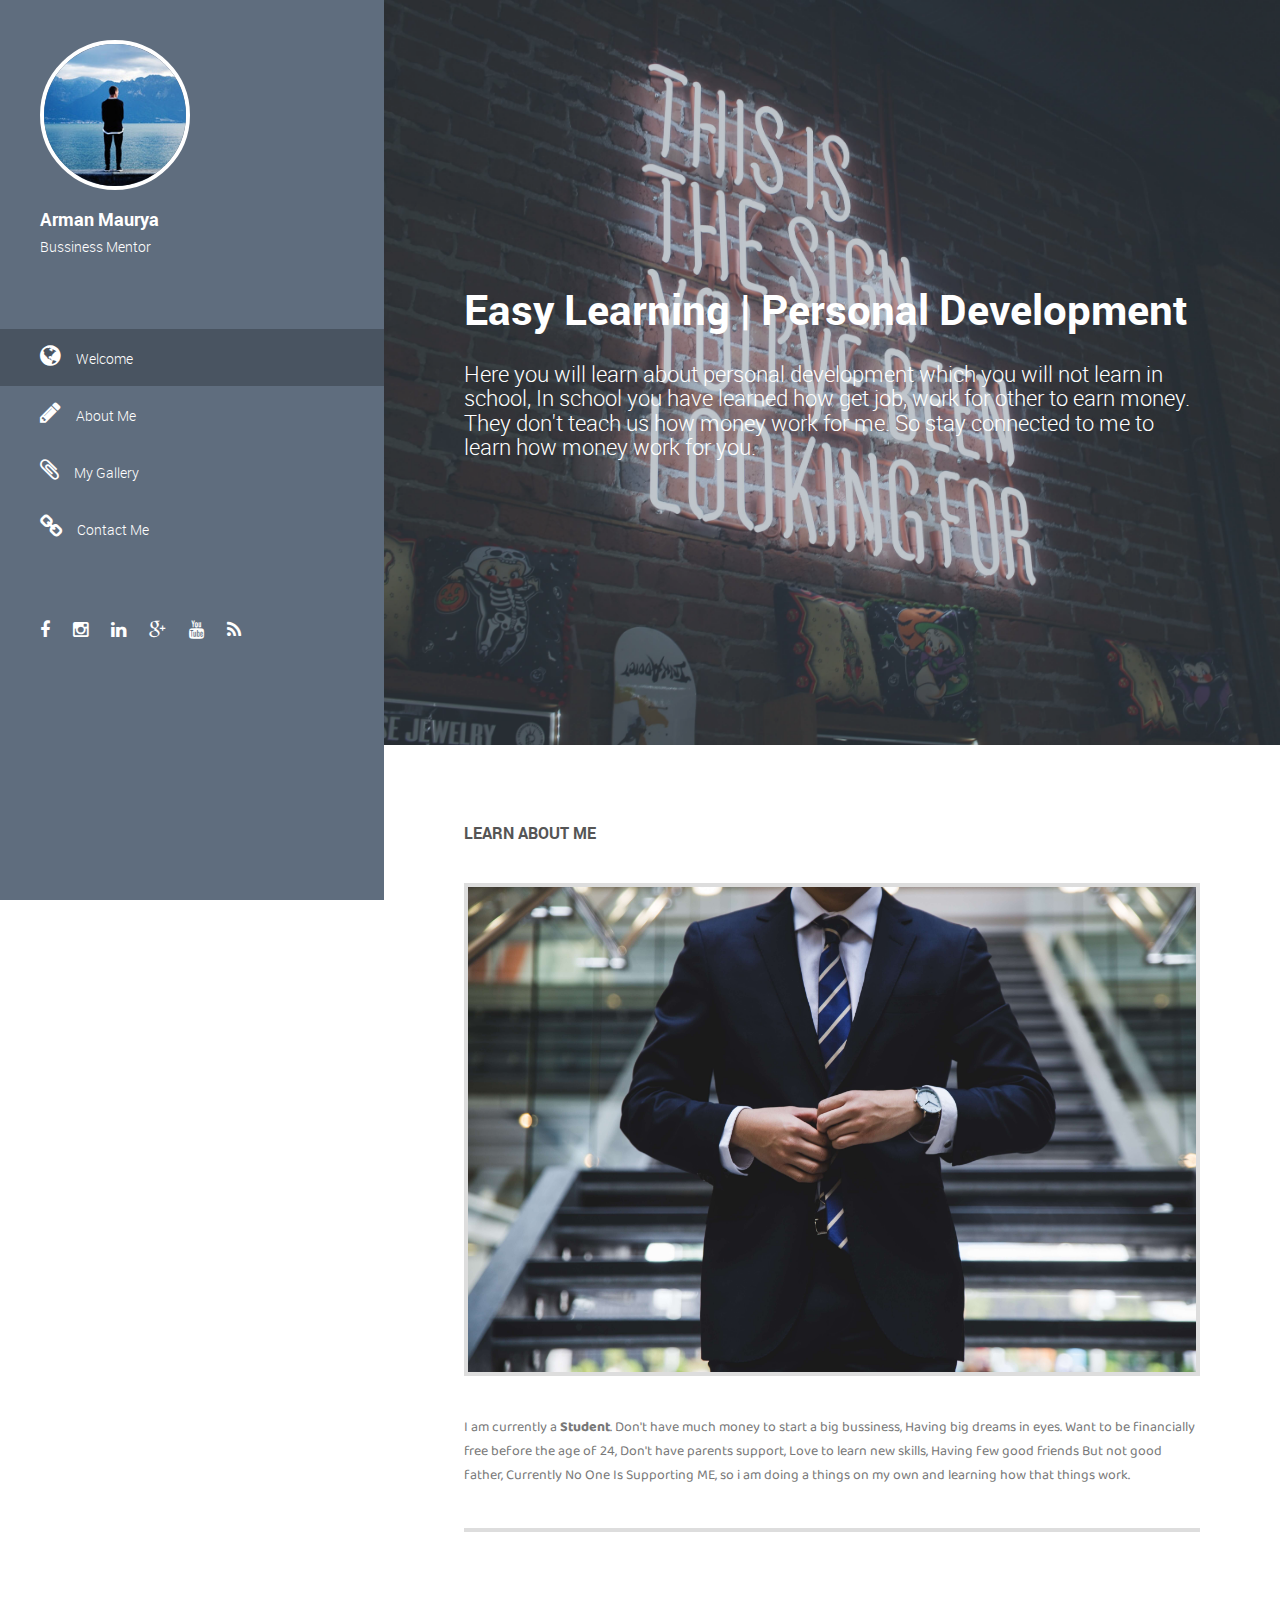
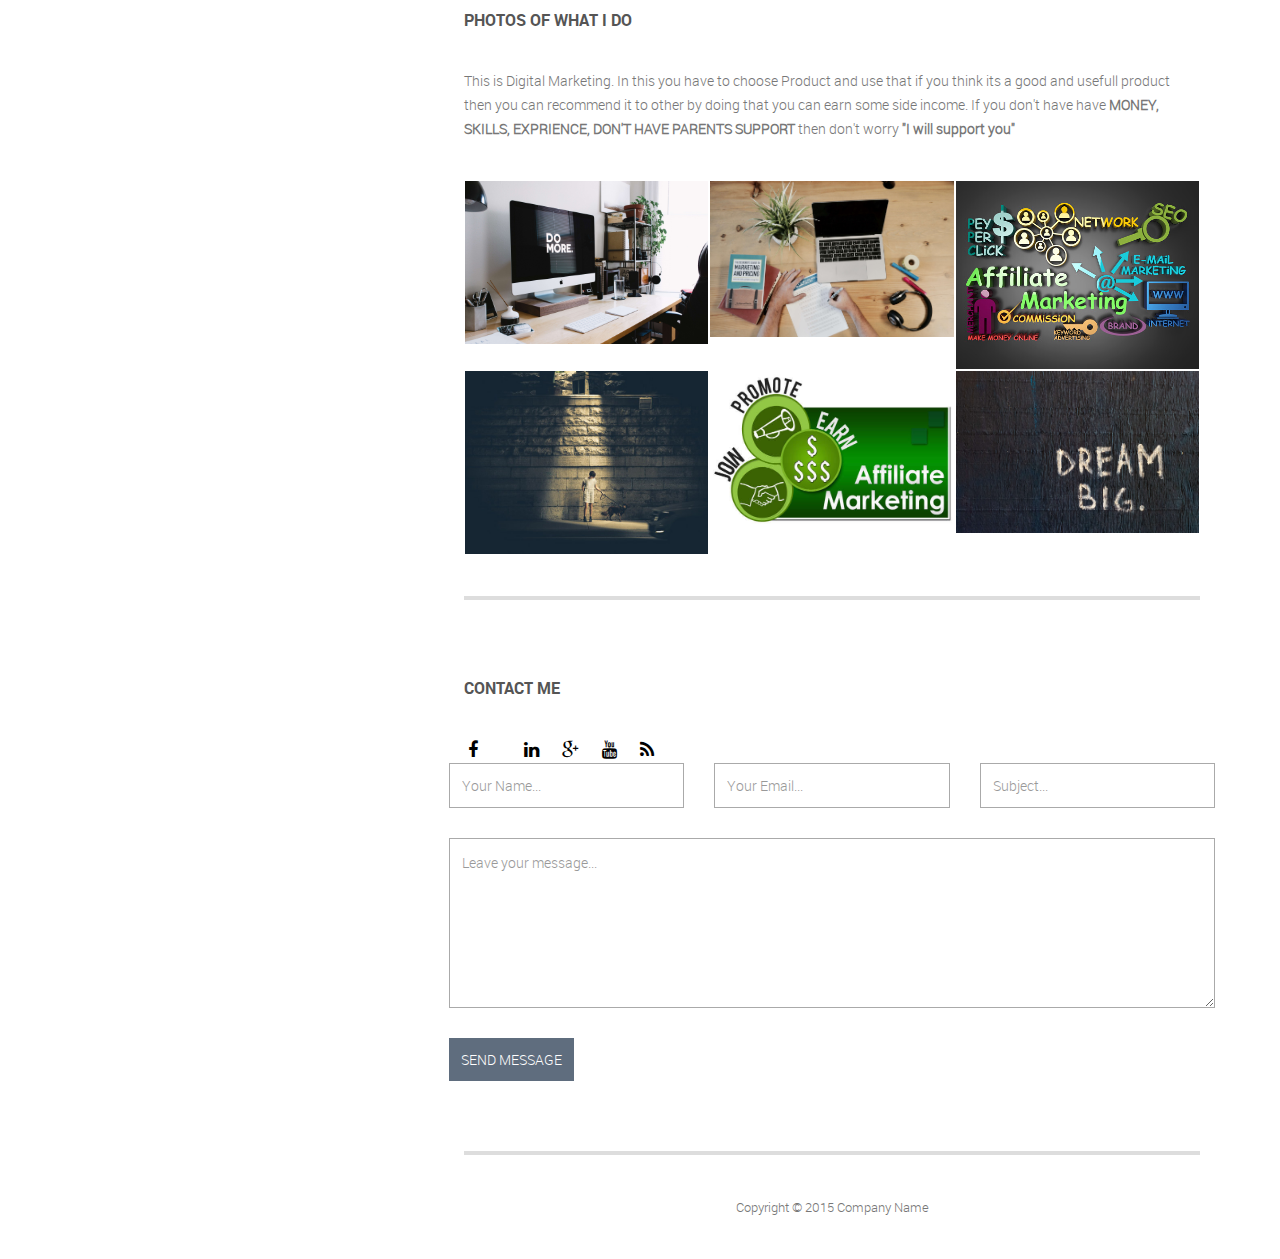
==== commit d3875a78: "Update index.html" ====
--- a/index.html
+++ b/index.html
@@ -202,7 +202,7 @@
                             <div class="social-icon">
                                 <ul>
                                     <li><a href="#"><i class="fa fa-facebook"></i></a></li>
-                                    <li><a href="https://www.instagram.com/arman.maurya6/" target="_blank"><i class="fa fa-instagram"></i></a></li>
+                                    <li><a href="https://www.instagram.com/arman.maurya6/><i class="fa fa-instagram"></i></a></li>
                                     <li><a href="#"><i class="fa fa-linkedin"></i></a></li>
                                     <li><a href="#"><i class="fa fa-google-plus"></i></a></li>
                                     <li><a href="#"><i class="fa fa-youtube"></i></a></li>
@@ -248,4 +248,4 @@
         <script src="js/min/main.min.js"></script>
 
     </body>
-</html>+</html>
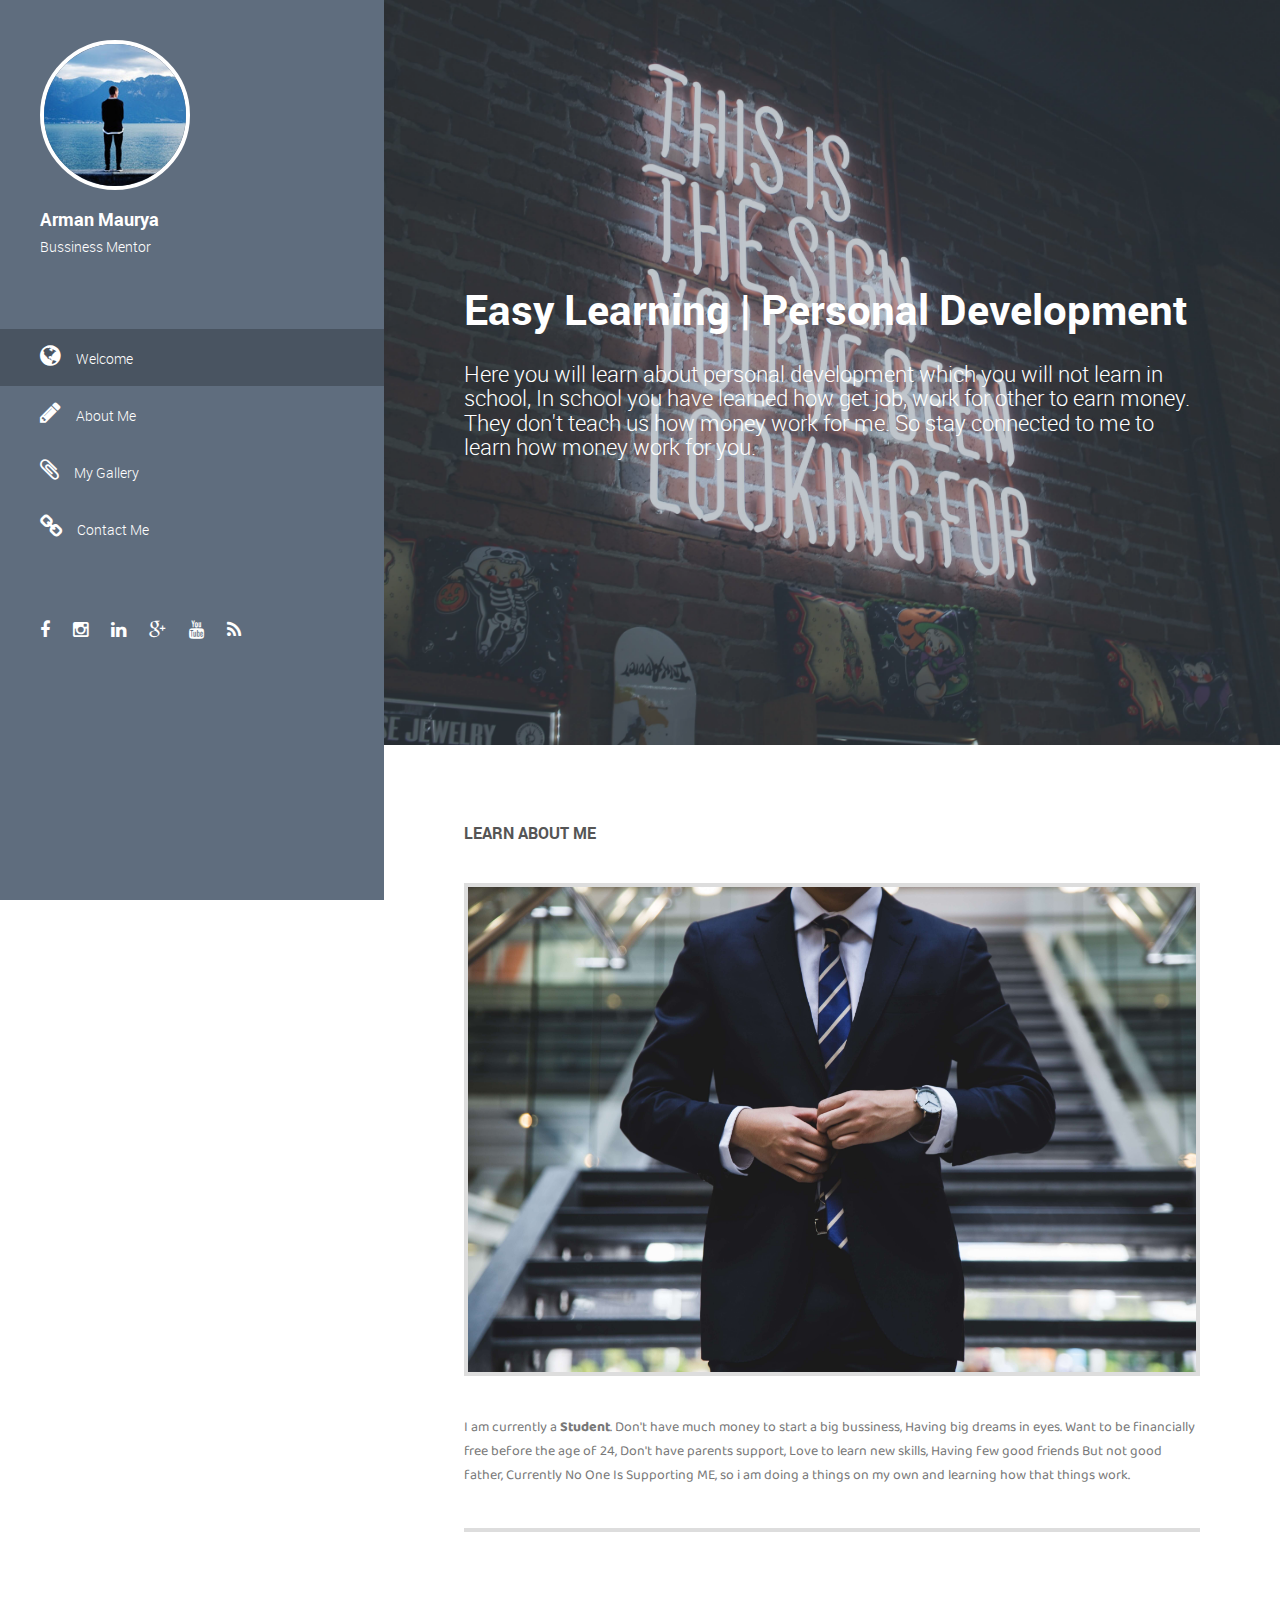
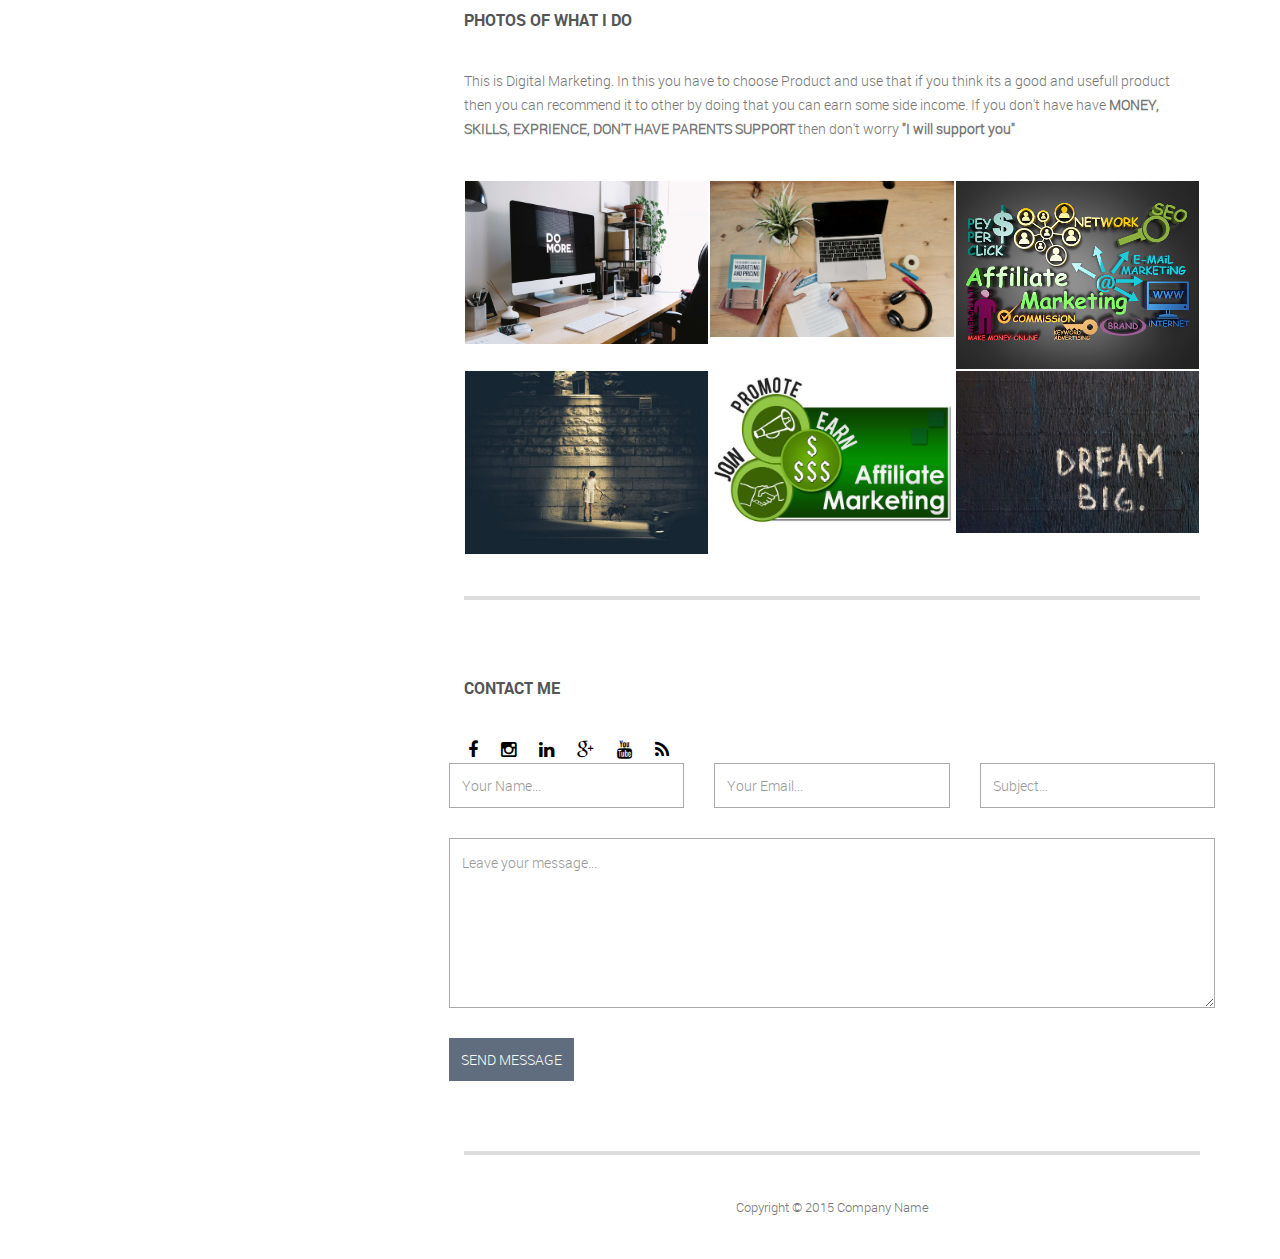
==== commit b64b84ad: "Update index.html" ====
--- a/index.html
+++ b/index.html
@@ -202,7 +202,7 @@
                             <div class="social-icon">
                                 <ul>
                                     <li><a href="#"><i class="fa fa-facebook"></i></a></li>
-                                    <li><a href="https://www.instagram.com/arman.maurya6/><i class="fa fa-instagram"></i></a></li>
+                                    <li><a href="https://www.instagram.com/arman.maurya6/"><i class="fa fa-instagram"></i></a></li>
                                     <li><a href="#"><i class="fa fa-linkedin"></i></a></li>
                                     <li><a href="#"><i class="fa fa-google-plus"></i></a></li>
                                     <li><a href="#"><i class="fa fa-youtube"></i></a></li>
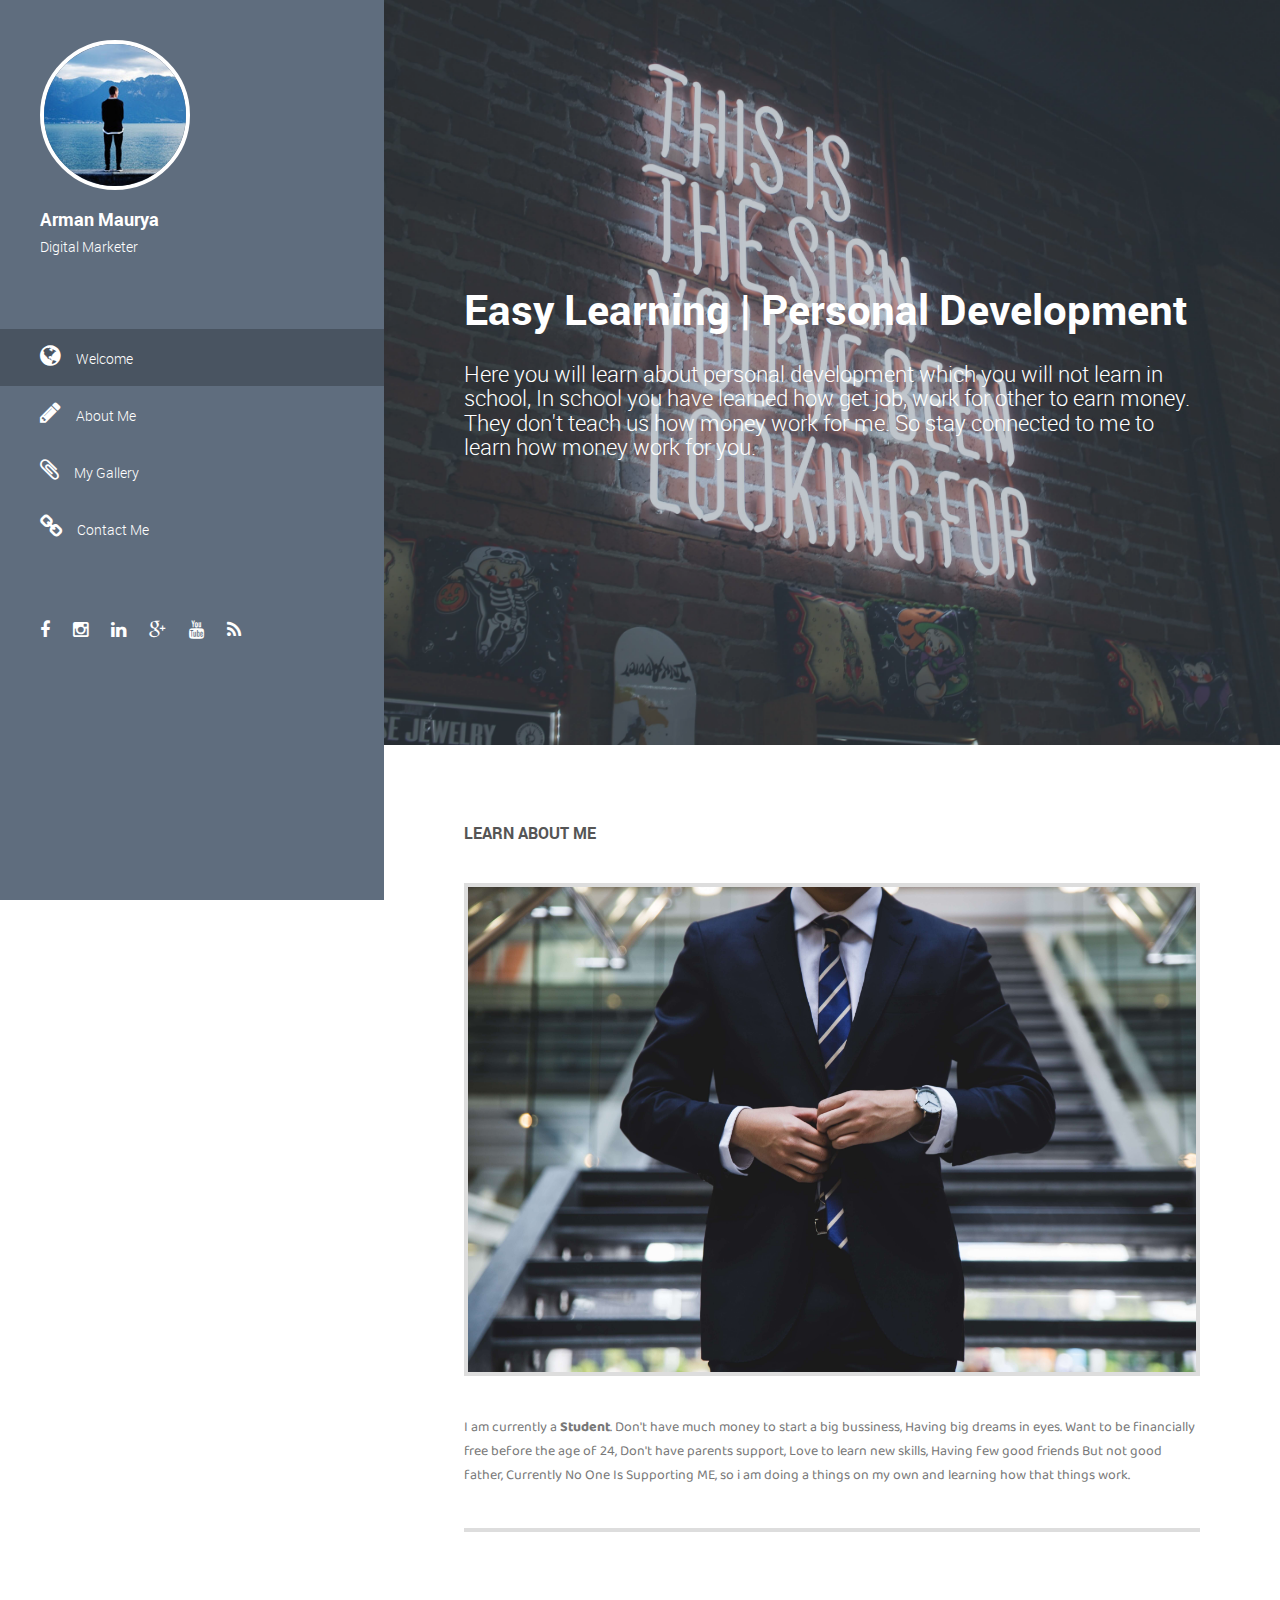
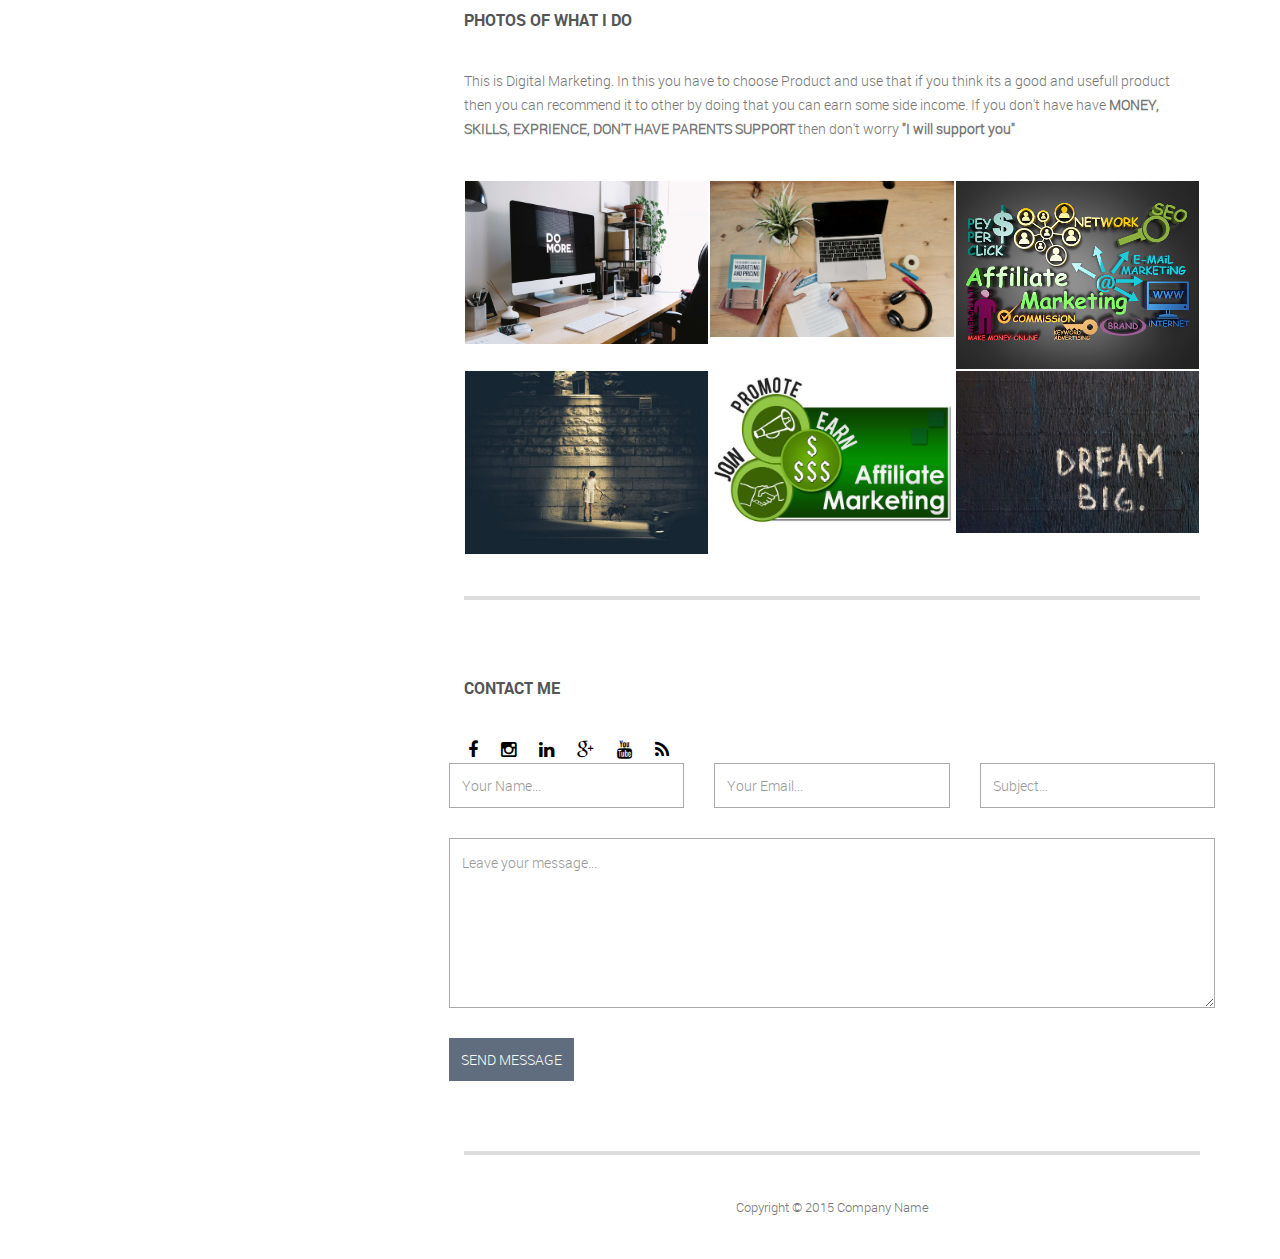
==== commit f9bea280: "Update index.html" ====
--- a/index.html
+++ b/index.html
@@ -36,7 +36,7 @@
                             </div>
                             <div class="profile-content">
                                 <h3 class="profile-title">Arman Maurya</h3>
-                                <p class="profile-description">Bussiness Mentor</p>
+                                <p class="profile-description">Digital Marketer</p>
                             </div>
                         </div>
                     </div>
@@ -60,7 +60,7 @@
                     <img src="img/profile.jpg" alt="Volton">
                 </div>
                 <h3 class="profile-title">Arman Maurya</h3>
-                <p class="profile-description">Bussiness Mentor</p>
+                <p class="profile-description">Digital Marketer</p>
             </div> <!-- top-section -->
             <div class="main-navigation">
                 <ul class="navigation">
